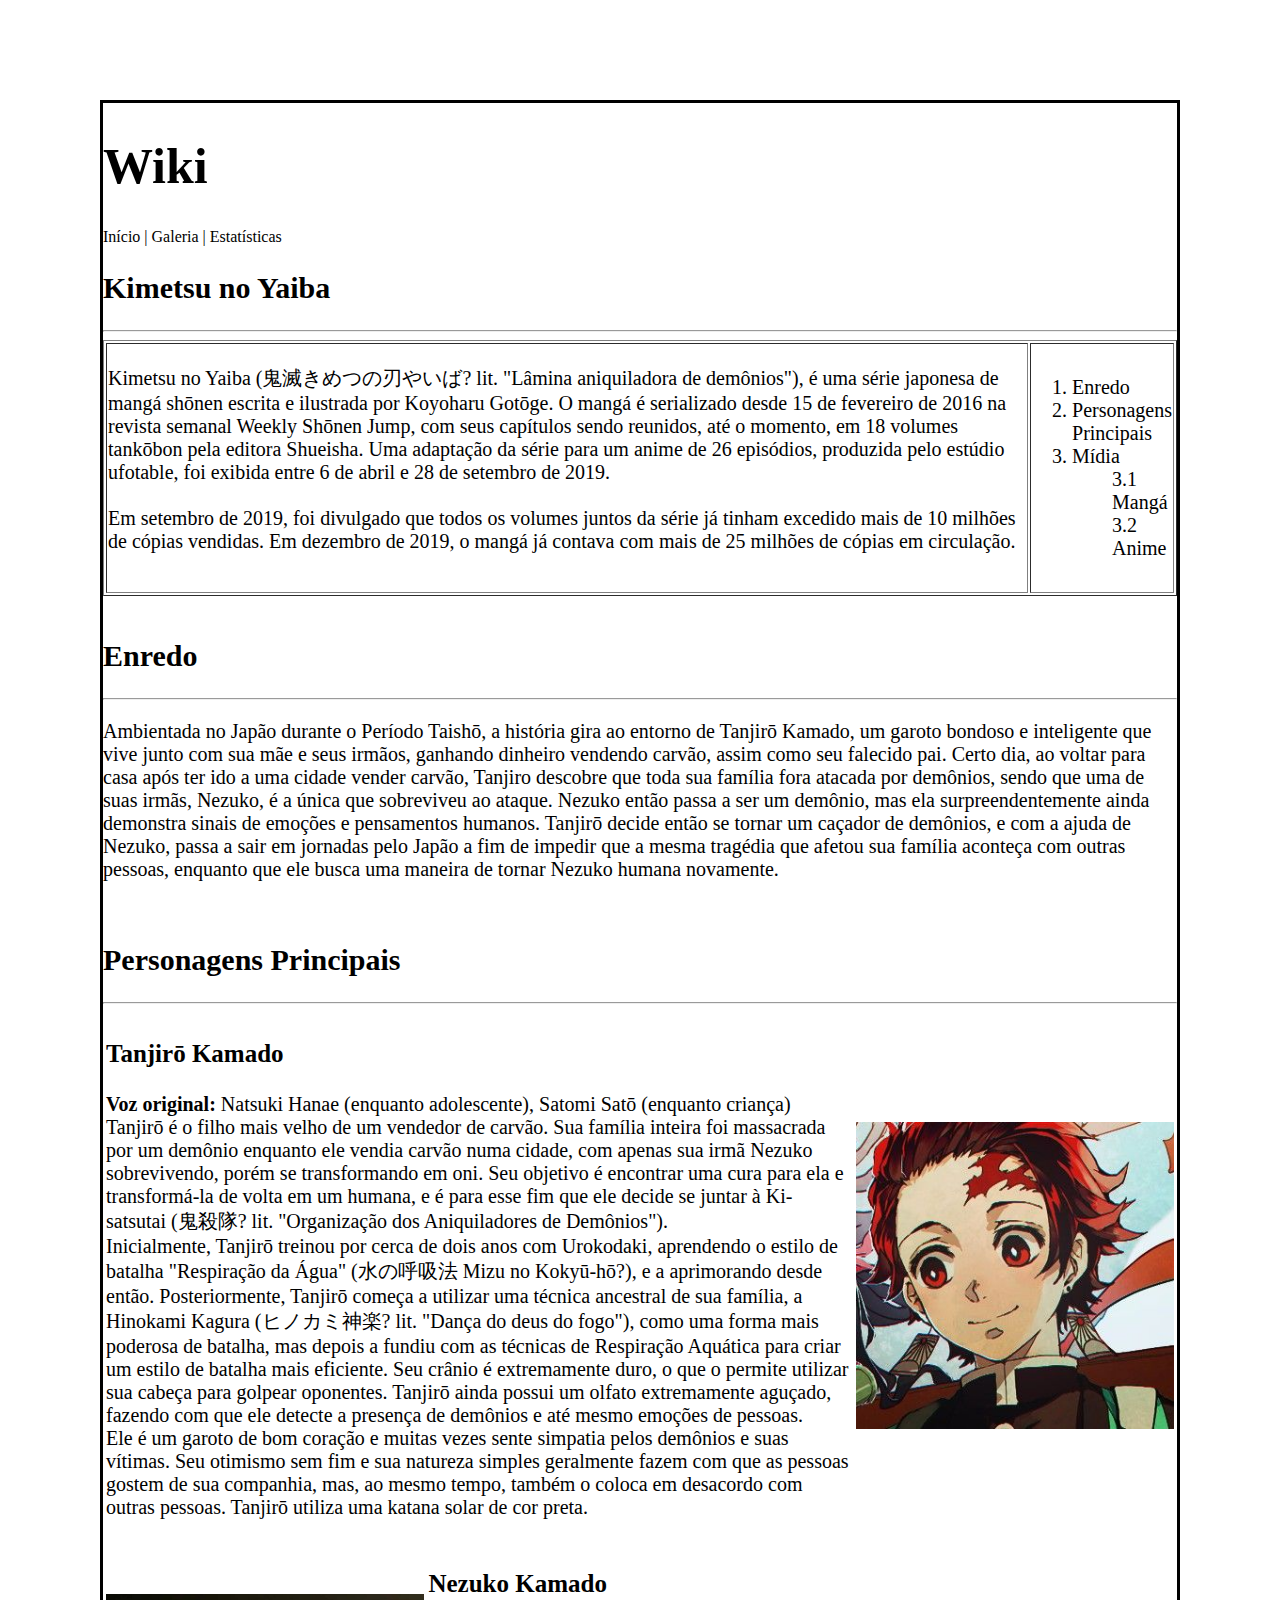
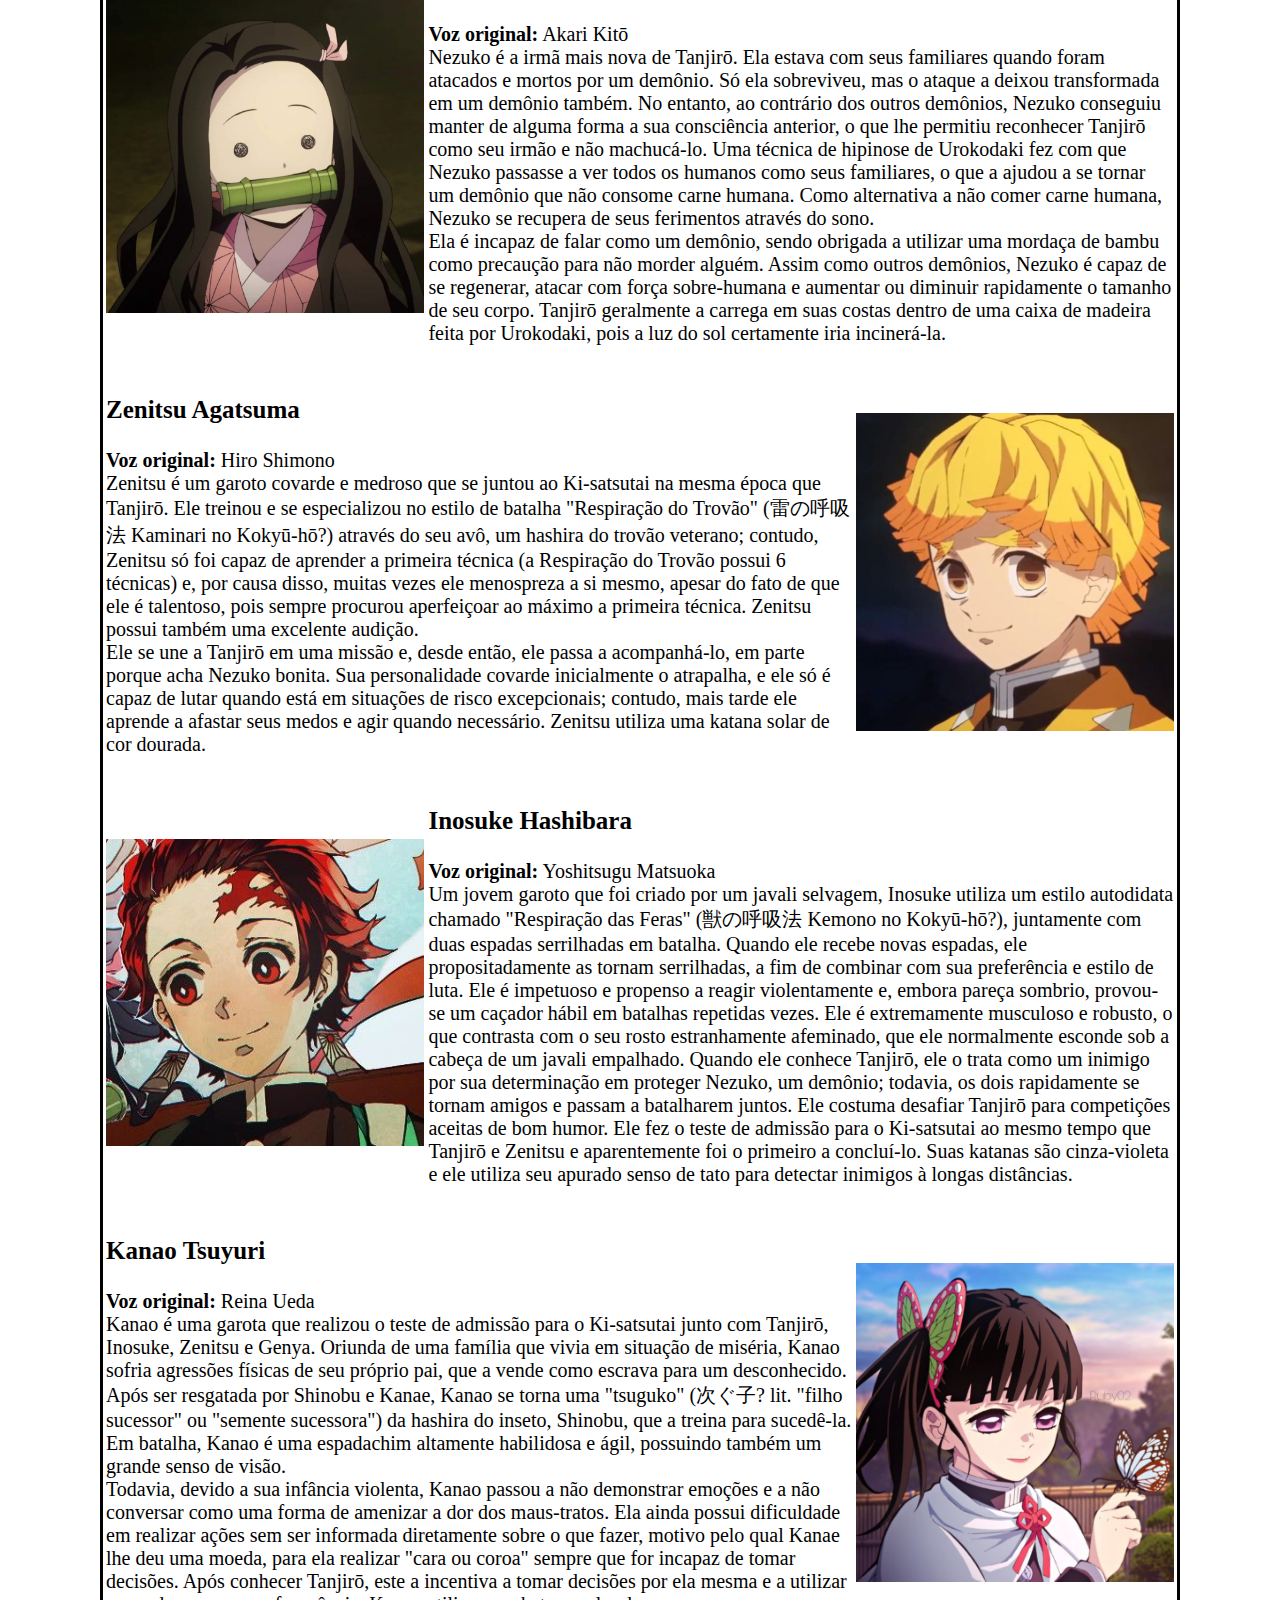
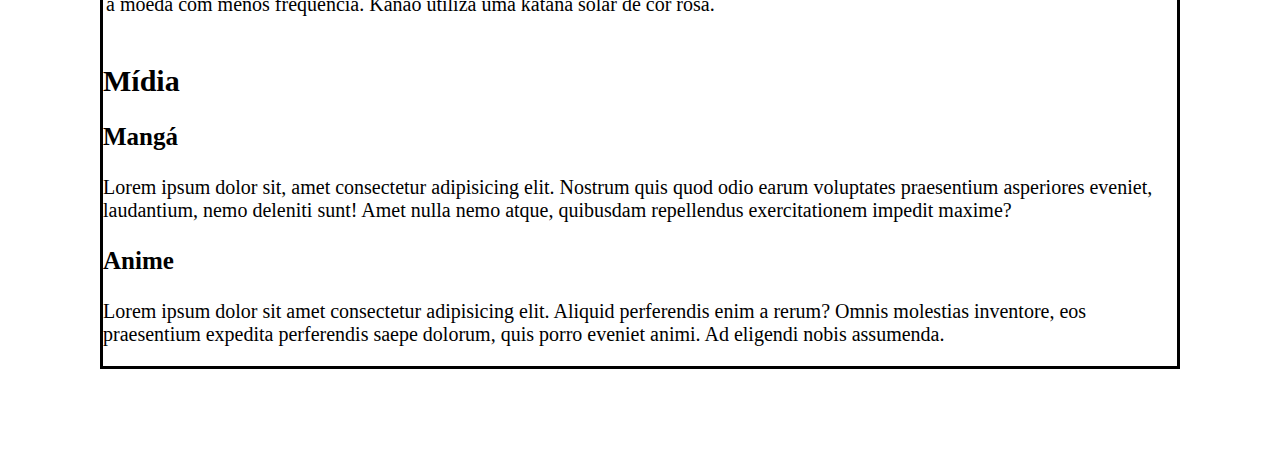
==== index.html @ d04e6719 "primeiro estagio, incompleto" ====
<!DOCTYPE html>
<html lang="pt-br">
<head>
    <meta charset="UTF-8">
    <meta name="viewport" content="width=device-width, initial-scale=1.0">
    <title>pt-br Wiki Kimetsu No Yaiba</title>
    <link rel="shortcut icon" href="favicon.ico" type="image/x-icon">
    <link rel="icon" href="favicon.ico" type="image/x-icon">
    <link rel="stylesheet" type="text/css" href="style.css">
</head>
<body>
    <h1>Wiki</h1>
    <div>
        <div>
            Início | Galeria | Estatísticas
        </div>
    </div>    
    <h2>Kimetsu no Yaiba</h2>
    <hr>
    <table border="1px">
        <tr>
            <td class="introducao">
                <p>Kimetsu no Yaiba (鬼滅きめつの刃やいば? lit. "Lâmina aniquiladora de demônios"), é uma série japonesa de mangá shōnen escrita e ilustrada por Koyoharu Gotōge. O mangá é serializado desde 15 de fevereiro de 2016 na revista semanal Weekly Shōnen Jump, com seus capítulos sendo reunidos, até o momento, em 18 volumes tankōbon pela editora Shueisha. Uma adaptação da série para um anime de 26 episódios, produzida pelo estúdio ufotable, foi exibida entre 6 de abril e 28 de setembro de 2019.<br>
                <br>
                Em setembro de 2019, foi divulgado que todos os volumes juntos da série já tinham excedido mais de 10 milhões de cópias vendidas. Em dezembro de 2019, o mangá já contava com mais de 25 milhões de cópias em circulação.</p>    
                <br>
            </td>
            <td class="lista">
                <ol>
                    <li>Enredo</li>
                    <li>Personagens Principais</li>
                    <li>Mídia
                        <ol>
                            3.1 Mangá<br>
                            3.2 Anime
                        </ol>
                    </li>
                </ol>
            </td>
        </tr>
    </table>
    <br>
    <!--Vídeo trailer-->
    <h2>Enredo</h2>
    <hr>
        <p>Ambientada no Japão durante o Período Taishō, a história gira ao entorno de Tanjirō Kamado, um garoto bondoso e inteligente que vive junto com sua mãe e seus irmãos, ganhando dinheiro vendendo carvão, assim como seu falecido pai. Certo dia, ao voltar para casa após ter ido a uma cidade vender carvão, Tanjiro descobre que toda sua família fora atacada por demônios, sendo que uma de suas irmãs, Nezuko, é a única que sobreviveu ao ataque. Nezuko então passa a ser um demônio, mas ela surpreendentemente ainda demonstra sinais de emoções e pensamentos humanos. Tanjirō decide então se tornar um caçador de demônios, e com a ajuda de Nezuko, passa a sair em jornadas pelo Japão a fim de impedir que a mesma tragédia que afetou sua família aconteça com outras pessoas, enquanto que ele busca uma maneira de tornar Nezuko humana novamente.</p>
    <br>
   
        <h2>Personagens Principais</h2>
        <hr>
        <table>
            <tr>
                <td  width="70%">
                    <h3>Tanjirō Kamado</h3>
                    <p><b>Voz original:</b> Natsuki Hanae (enquanto adolescente), Satomi Satō (enquanto criança)<br>
                    Tanjirō é o filho mais velho de um vendedor de carvão. Sua família inteira foi massacrada por um demônio enquanto ele vendia carvão numa cidade, com apenas sua irmã Nezuko sobrevivendo, porém se transformando em oni. Seu objetivo é encontrar uma cura para ela e transformá-la de volta em um humana, e é para esse fim que ele decide se juntar à Ki-satsutai (鬼殺隊? lit. "Organização dos Aniquiladores de Demônios").<br>
                    Inicialmente, Tanjirō treinou por cerca de dois anos com Urokodaki, aprendendo o estilo de batalha "Respiração da Água" (水の呼吸法 Mizu no Kokyū-hō?), e a aprimorando desde então. Posteriormente, Tanjirō começa a utilizar uma técnica ancestral de sua família, a Hinokami Kagura (ヒノカミ神楽? lit. "Dança do deus do fogo"), como uma forma mais poderosa de batalha, mas depois a fundiu com as técnicas de Respiração Aquática para criar um estilo de batalha mais eficiente. Seu crânio é extremamente duro, o que o permite utilizar sua cabeça para golpear oponentes. Tanjirō ainda possui um olfato extremamente aguçado, fazendo com que ele detecte a presença de demônios e até mesmo emoções de pessoas.<br>    
                    Ele é um garoto de bom coração e muitas vezes sente simpatia pelos demônios e suas vítimas. Seu otimismo sem fim e sua natureza simples geralmente fazem com que as pessoas gostem de sua companhia, mas, ao mesmo tempo, também o coloca em desacordo com outras pessoas. Tanjirō utiliza uma katana solar de cor preta.</p>    
                        
                </td>
                <td class="esquerda">
                    <img src="imagens_principal/tanjiro.jpeg" class="imgt">
                </td>
            </tr>
        </table>

        <table>
            <tr>
                <td class="direita">
                    <img src="imagens_principal/nezuko.jpg" class="imgt">
                </td>
                <td  class="pt">
                    <h3>Nezuko Kamado</h3>
                    <p><b>Voz original:</b> Akari Kitō<br>
                    Nezuko é a irmã mais nova de Tanjirō. Ela estava com seus familiares quando foram atacados e mortos por um demônio. Só ela sobreviveu, mas o ataque a deixou transformada em um demônio também. No entanto, ao contrário dos outros demônios, Nezuko conseguiu manter de alguma forma a sua consciência anterior, o que lhe permitiu reconhecer Tanjirō como seu irmão e não machucá-lo. Uma técnica de hipinose de Urokodaki fez com que Nezuko passasse a ver todos os humanos como seus familiares, o que a ajudou a se tornar um demônio que não consome carne humana. Como alternativa a não comer carne humana, Nezuko se recupera de seus ferimentos através do sono.<br>    
                    Ela é incapaz de falar como um demônio, sendo obrigada a utilizar uma mordaça de bambu como precaução para não morder alguém. Assim como outros demônios, Nezuko é capaz de se regenerar, atacar com força sobre-humana e aumentar ou diminuir rapidamente o tamanho de seu corpo. Tanjirō geralmente a carrega em suas costas dentro de uma caixa de madeira feita por Urokodaki, pois a luz do sol certamente iria incinerá-la.</p>    
                </td>
            </tr>
        </table> 
        
        <table>
            <tr>
                <td  class="pt">
                    <h3>Zenitsu Agatsuma</h3>
                    <p><b>Voz original:</b> Hiro Shimono<br>
                    Zenitsu é um garoto covarde e medroso que se juntou ao Ki-satsutai na mesma época que Tanjirō. Ele treinou e se especializou no estilo de batalha "Respiração do Trovão" (雷の呼吸法 Kaminari no Kokyū-hō?) através do seu avô, um hashira do trovão veterano; contudo, Zenitsu só foi capaz de aprender a primeira técnica (a Respiração do Trovão possui 6 técnicas) e, por causa disso, muitas vezes ele menospreza a si mesmo, apesar do fato de que ele é talentoso, pois sempre procurou aperfeiçoar ao máximo a primeira técnica. Zenitsu possui também uma excelente audição.<br>
                    Ele se une a Tanjirō em uma missão e, desde então, ele passa a acompanhá-lo, em parte porque acha Nezuko bonita. Sua personalidade covarde inicialmente o atrapalha, e ele só é capaz de lutar quando está em situações de risco excepcionais; contudo, mais tarde ele aprende a afastar seus medos e agir quando necessário. Zenitsu utiliza uma katana solar de cor dourada.</p>        
                </td>
                <td>
                    <img src="imagens_principal/zenitsu.jpeg" class="imgt">
                </td>
            </tr>
        </table>

        <table>
            <tr>
                <td>
                    <img src="imagens_principal/tanjiro.jpeg" class="imgt">
                </td>
                <td  class="pt">
                    <h3>Inosuke Hashibara</h3>
                    <p><b>Voz original:</b> Yoshitsugu Matsuoka<br>
                    Um jovem garoto que foi criado por um javali selvagem, Inosuke utiliza um estilo autodidata chamado "Respiração das Feras" (獣の呼吸法 Kemono no Kokyū-hō?), juntamente com duas espadas serrilhadas em batalha. Quando ele recebe novas espadas, ele propositadamente as tornam serrilhadas, a fim de combinar com sua preferência e estilo de luta. Ele é impetuoso e propenso a reagir violentamente e, embora pareça sombrio, provou-se um caçador hábil em batalhas repetidas vezes. Ele é extremamente musculoso e robusto, o que contrasta com o seu rosto estranhamente afeminado, que ele normalmente esconde sob a cabeça de um javali empalhado. Quando ele conhece Tanjirō, ele o trata como um inimigo por sua determinação em proteger Nezuko, um demônio; todavia, os dois rapidamente se tornam amigos e passam a batalharem juntos. Ele costuma desafiar Tanjirō para competições aceitas de bom humor. Ele fez o teste de admissão para o Ki-satsutai ao mesmo tempo que Tanjirō e Zenitsu e aparentemente foi o primeiro a concluí-lo. Suas katanas são cinza-violeta e ele utiliza seu apurado senso de tato para detectar inimigos à longas distâncias.</p>    
                </td>
            </tr>
        </table>
        
        <table>
            <tr>
                <td  class="pt">
                    <h3>Kanao Tsuyuri</h3>
                    <p><b>Voz original:</b> Reina Ueda<br>
                    Kanao é uma garota que realizou o teste de admissão para o Ki-satsutai junto com Tanjirō, Inosuke, Zenitsu e Genya. Oriunda de uma família que vivia em situação de miséria, Kanao sofria agressões físicas de seu próprio pai, que a vende como escrava para um desconhecido. Após ser resgatada por Shinobu e Kanae, Kanao se torna uma "tsuguko" (次ぐ子? lit. "filho sucessor" ou "semente sucessora") da hashira do inseto, Shinobu, que a treina para sucedê-la. Em batalha, Kanao é uma espadachim altamente habilidosa e ágil, possuindo também um grande senso de visão.<br>    
                    Todavia, devido a sua infância violenta, Kanao passou a não demonstrar emoções e a não conversar como uma forma de amenizar a dor dos maus-tratos. Ela ainda possui dificuldade em realizar ações sem ser informada diretamente sobre o que fazer, motivo pelo qual Kanae lhe deu uma moeda, para ela realizar "cara ou coroa" sempre que for incapaz de tomar decisões. Após conhecer Tanjirō, este a incentiva a tomar decisões por ela mesma e a utilizar a moeda com menos frequência. Kanao utiliza uma katana solar de cor rosa.</p>    
                </td>
                <td>
                    <img src="imagens_principal/kanao.jpg" class="imgt">
                </td>
            </tr>
        </table>



    <h2>Mídia</h2>
    <h3>Mangá</h3>
    <p>Lorem ipsum dolor sit, amet consectetur adipisicing elit. Nostrum quis quod odio earum voluptates praesentium asperiores eveniet, laudantium, nemo deleniti sunt! Amet nulla nemo atque, quibusdam repellendus exercitationem impedit maxime?</p>
    <h3>Anime</h3>
    <p>Lorem ipsum dolor sit amet consectetur adipisicing elit. Aliquid perferendis enim a rerum? Omnis molestias inventore, eos praesentium expedita perferendis saepe dolorum, quis porro eveniet animi. Ad eligendi nobis assumenda.</p>
</body>
</html>
---- style.css ----
body{
    border-style:solid;
    margin:100px;
}
.direita{
    text-align:right;
}
.esquerda{
    text-align:left;
}
p{
    font-size:20px;
}
h3{
    font-size:25px;
}
h2{
    font-size:30px;
}
h1{
    font-size:50px;
}
.imgt{
    width: 100%;
}
.pt{
    width: 70%;
}
.lista{
    font-size:20px;

}
.introducao{
    width: 87%;
}
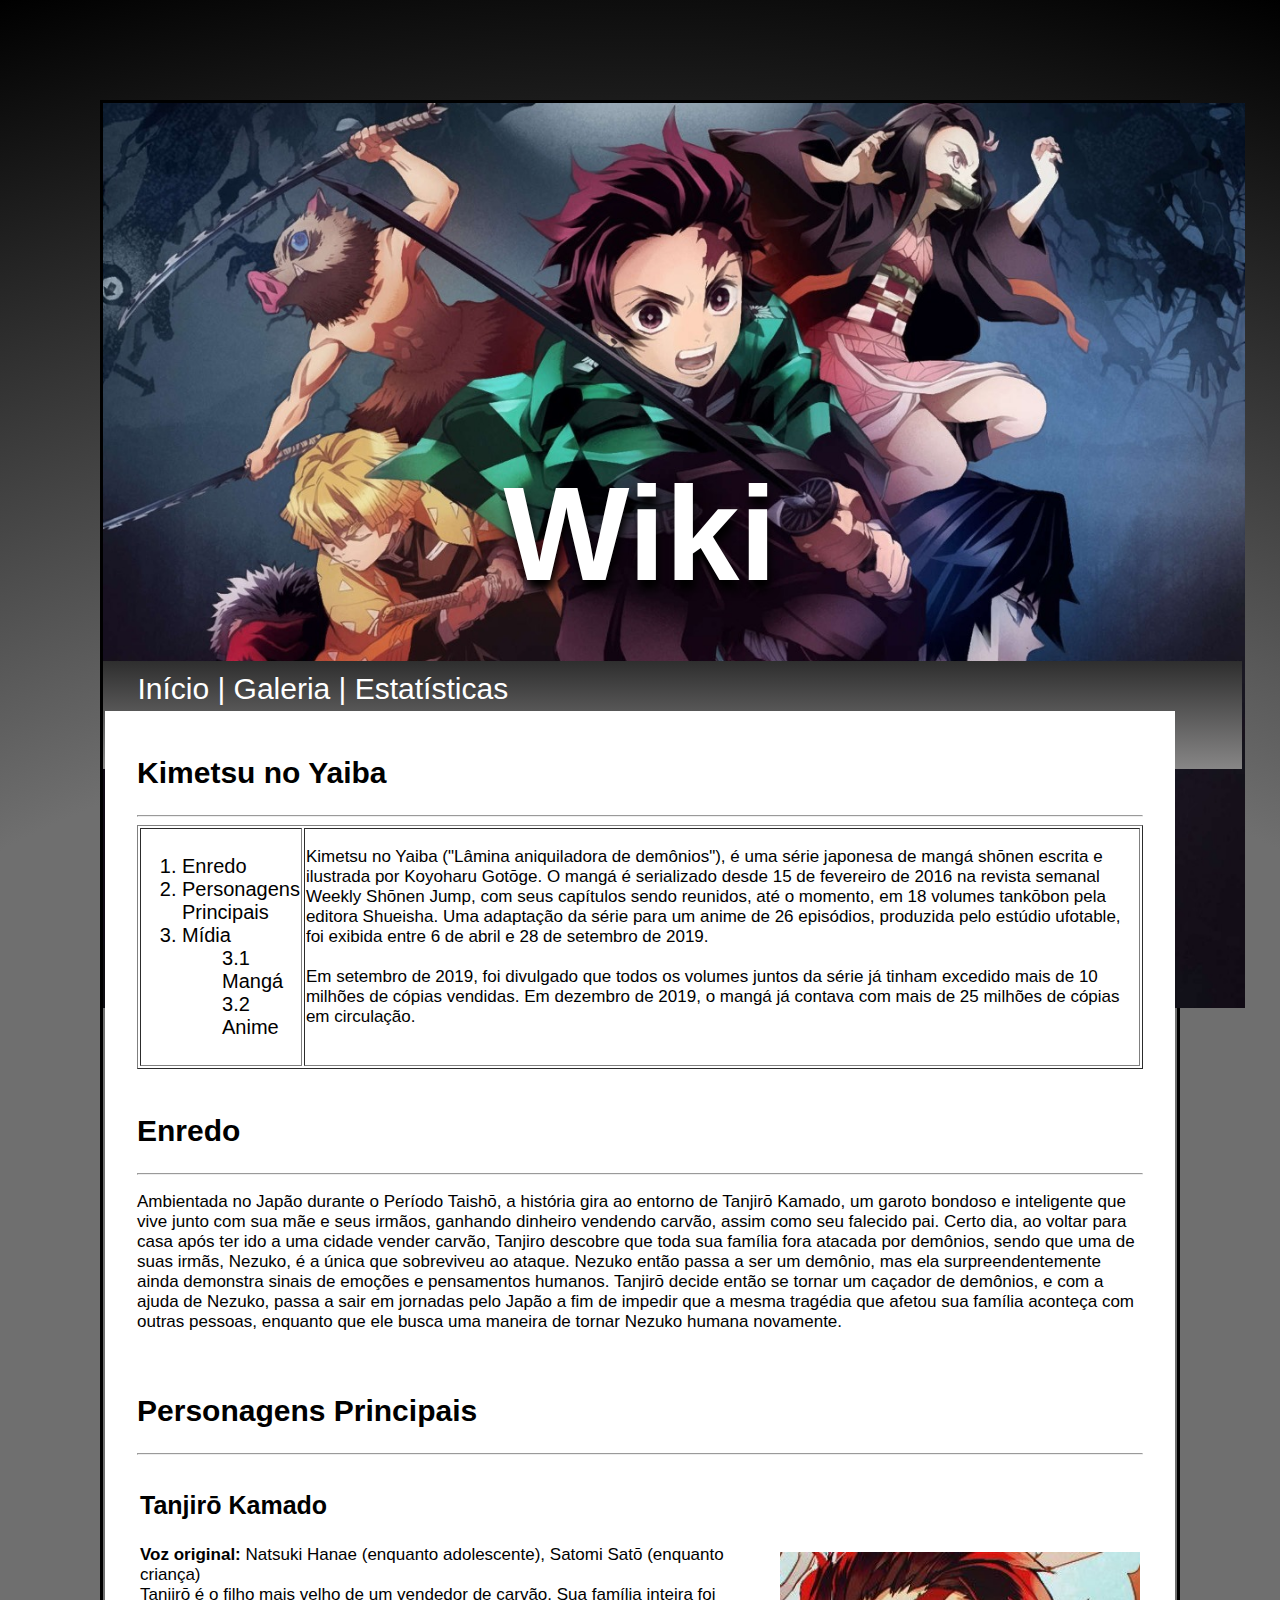
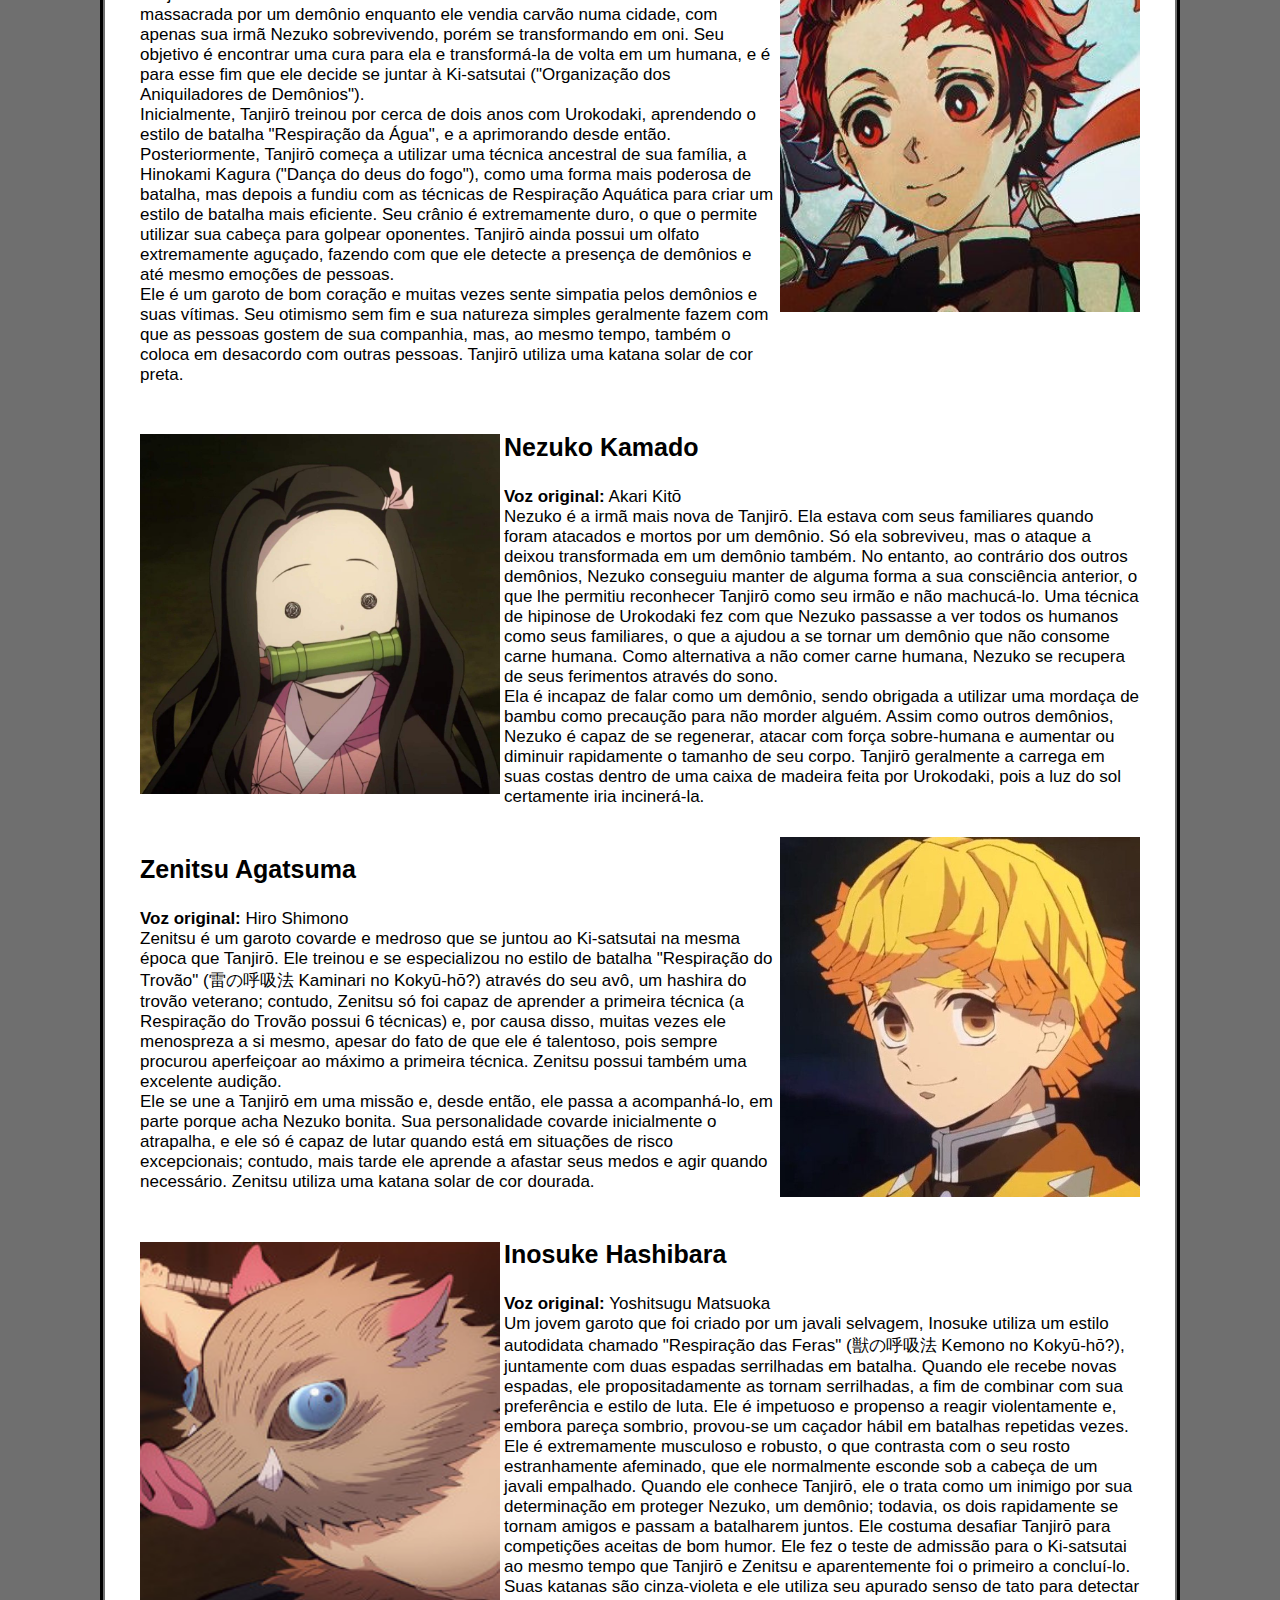
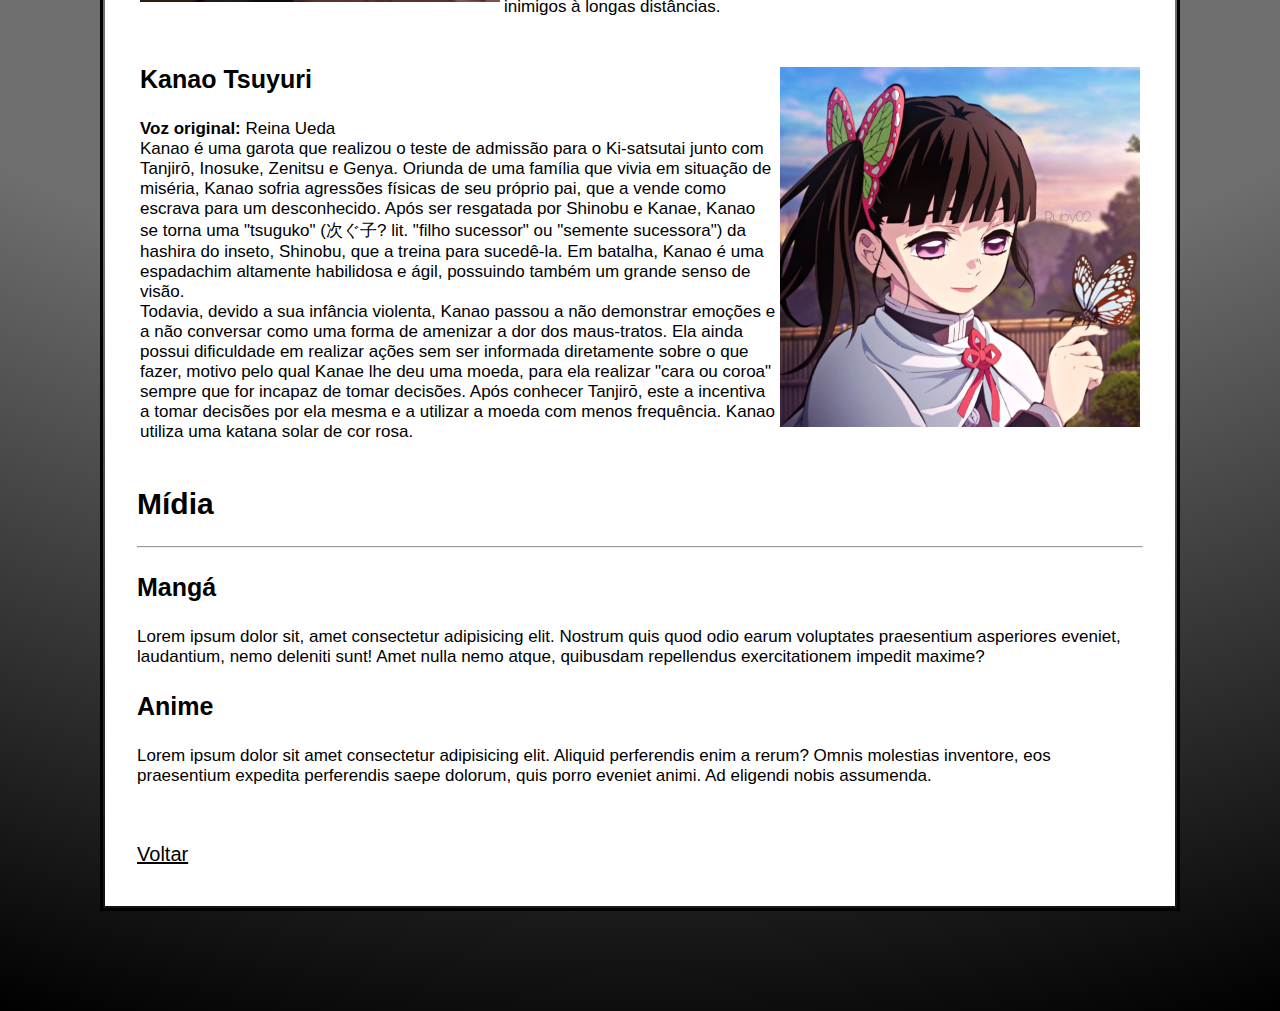
==== commit 8a032f4f: "segunda fase" ====
--- a/index.html
+++ b/index.html
@@ -9,122 +9,149 @@
     <link rel="stylesheet" type="text/css" href="style.css">
 </head>
 <body>
-    <h1>Wiki</h1>
-    <div>
-        <div>
-            Início | Galeria | Estatísticas
+
+
+        <div class="imagemfundo">  
+            <img src="imagens_principal/menu.jpeg" width="334%">
         </div>
-    </div>    
-    <h2>Kimetsu no Yaiba</h2>
-    <hr>
-    <table border="1px">
-        <tr>
-            <td class="introducao">
-                <p>Kimetsu no Yaiba (鬼滅きめつの刃やいば? lit. "Lâmina aniquiladora de demônios"), é uma série japonesa de mangá shōnen escrita e ilustrada por Koyoharu Gotōge. O mangá é serializado desde 15 de fevereiro de 2016 na revista semanal Weekly Shōnen Jump, com seus capítulos sendo reunidos, até o momento, em 18 volumes tankōbon pela editora Shueisha. Uma adaptação da série para um anime de 26 episódios, produzida pelo estúdio ufotable, foi exibida entre 6 de abril e 28 de setembro de 2019.<br>
-                <br>
-                Em setembro de 2019, foi divulgado que todos os volumes juntos da série já tinham excedido mais de 10 milhões de cópias vendidas. Em dezembro de 2019, o mangá já contava com mais de 25 milhões de cópias em circulação.</p>    
-                <br>
-            </td>
-            <td class="lista">
-                <ol>
-                    <li>Enredo</li>
-                    <li>Personagens Principais</li>
-                    <li>Mídia
-                        <ol>
-                            3.1 Mangá<br>
-                            3.2 Anime
-                        </ol>
-                    </li>
-                </ol>
-            </td>
-        </tr>
-    </table>
-    <br>
-    <!--Vídeo trailer-->
-    <h2>Enredo</h2>
-    <hr>
-        <p>Ambientada no Japão durante o Período Taishō, a história gira ao entorno de Tanjirō Kamado, um garoto bondoso e inteligente que vive junto com sua mãe e seus irmãos, ganhando dinheiro vendendo carvão, assim como seu falecido pai. Certo dia, ao voltar para casa após ter ido a uma cidade vender carvão, Tanjiro descobre que toda sua família fora atacada por demônios, sendo que uma de suas irmãs, Nezuko, é a única que sobreviveu ao ataque. Nezuko então passa a ser um demônio, mas ela surpreendentemente ainda demonstra sinais de emoções e pensamentos humanos. Tanjirō decide então se tornar um caçador de demônios, e com a ajuda de Nezuko, passa a sair em jornadas pelo Japão a fim de impedir que a mesma tragédia que afetou sua família aconteça com outras pessoas, enquanto que ele busca uma maneira de tornar Nezuko humana novamente.</p>
-    <br>
-   
-        <h2>Personagens Principais</h2>
-        <hr>
-        <table>
-            <tr>
-                <td  width="70%">
-                    <h3>Tanjirō Kamado</h3>
-                    <p><b>Voz original:</b> Natsuki Hanae (enquanto adolescente), Satomi Satō (enquanto criança)<br>
-                    Tanjirō é o filho mais velho de um vendedor de carvão. Sua família inteira foi massacrada por um demônio enquanto ele vendia carvão numa cidade, com apenas sua irmã Nezuko sobrevivendo, porém se transformando em oni. Seu objetivo é encontrar uma cura para ela e transformá-la de volta em um humana, e é para esse fim que ele decide se juntar à Ki-satsutai (鬼殺隊? lit. "Organização dos Aniquiladores de Demônios").<br>
-                    Inicialmente, Tanjirō treinou por cerca de dois anos com Urokodaki, aprendendo o estilo de batalha "Respiração da Água" (水の呼吸法 Mizu no Kokyū-hō?), e a aprimorando desde então. Posteriormente, Tanjirō começa a utilizar uma técnica ancestral de sua família, a Hinokami Kagura (ヒノカミ神楽? lit. "Dança do deus do fogo"), como uma forma mais poderosa de batalha, mas depois a fundiu com as técnicas de Respiração Aquática para criar um estilo de batalha mais eficiente. Seu crânio é extremamente duro, o que o permite utilizar sua cabeça para golpear oponentes. Tanjirō ainda possui um olfato extremamente aguçado, fazendo com que ele detecte a presença de demônios e até mesmo emoções de pessoas.<br>    
-                    Ele é um garoto de bom coração e muitas vezes sente simpatia pelos demônios e suas vítimas. Seu otimismo sem fim e sua natureza simples geralmente fazem com que as pessoas gostem de sua companhia, mas, ao mesmo tempo, também o coloca em desacordo com outras pessoas. Tanjirō utiliza uma katana solar de cor preta.</p>    
-                        
-                </td>
-                <td class="esquerda">
-                    <img src="imagens_principal/tanjiro.jpeg" class="imgt">
-                </td>
-            </tr>
-        </table>
 
-        <table>
-            <tr>
-                <td class="direita">
-                    <img src="imagens_principal/nezuko.jpg" class="imgt">
-                </td>
-                <td  class="pt">
-                    <h3>Nezuko Kamado</h3>
-                    <p><b>Voz original:</b> Akari Kitō<br>
-                    Nezuko é a irmã mais nova de Tanjirō. Ela estava com seus familiares quando foram atacados e mortos por um demônio. Só ela sobreviveu, mas o ataque a deixou transformada em um demônio também. No entanto, ao contrário dos outros demônios, Nezuko conseguiu manter de alguma forma a sua consciência anterior, o que lhe permitiu reconhecer Tanjirō como seu irmão e não machucá-lo. Uma técnica de hipinose de Urokodaki fez com que Nezuko passasse a ver todos os humanos como seus familiares, o que a ajudou a se tornar um demônio que não consome carne humana. Como alternativa a não comer carne humana, Nezuko se recupera de seus ferimentos através do sono.<br>    
-                    Ela é incapaz de falar como um demônio, sendo obrigada a utilizar uma mordaça de bambu como precaução para não morder alguém. Assim como outros demônios, Nezuko é capaz de se regenerar, atacar com força sobre-humana e aumentar ou diminuir rapidamente o tamanho de seu corpo. Tanjirō geralmente a carrega em suas costas dentro de uma caixa de madeira feita por Urokodaki, pois a luz do sol certamente iria incinerá-la.</p>    
-                </td>
-            </tr>
-        </table> 
+
+            <div class="corpo">
+                    <h1 id="voltar">Wiki</h1>
+                    <div class="fundomenu">
+                        <div class="menu">
+                            <a href="index.html"> Início</a> | 
+                            <a href="galeria.html"> Galeria</a> | 
+                            <a href="" >Estatísticas</a>
+                        </div>
+                     </div> 
         
-        <table>
-            <tr>
-                <td  class="pt">
-                    <h3>Zenitsu Agatsuma</h3>
-                    <p><b>Voz original:</b> Hiro Shimono<br>
-                    Zenitsu é um garoto covarde e medroso que se juntou ao Ki-satsutai na mesma época que Tanjirō. Ele treinou e se especializou no estilo de batalha "Respiração do Trovão" (雷の呼吸法 Kaminari no Kokyū-hō?) através do seu avô, um hashira do trovão veterano; contudo, Zenitsu só foi capaz de aprender a primeira técnica (a Respiração do Trovão possui 6 técnicas) e, por causa disso, muitas vezes ele menospreza a si mesmo, apesar do fato de que ele é talentoso, pois sempre procurou aperfeiçoar ao máximo a primeira técnica. Zenitsu possui também uma excelente audição.<br>
-                    Ele se une a Tanjirō em uma missão e, desde então, ele passa a acompanhá-lo, em parte porque acha Nezuko bonita. Sua personalidade covarde inicialmente o atrapalha, e ele só é capaz de lutar quando está em situações de risco excepcionais; contudo, mais tarde ele aprende a afastar seus medos e agir quando necessário. Zenitsu utiliza uma katana solar de cor dourada.</p>        
-                </td>
-                <td>
-                    <img src="imagens_principal/zenitsu.jpeg" class="imgt">
-                </td>
-            </tr>
-        </table>
-
-        <table>
-            <tr>
-                <td>
-                    <img src="imagens_principal/tanjiro.jpeg" class="imgt">
-                </td>
-                <td  class="pt">
-                    <h3>Inosuke Hashibara</h3>
-                    <p><b>Voz original:</b> Yoshitsugu Matsuoka<br>
-                    Um jovem garoto que foi criado por um javali selvagem, Inosuke utiliza um estilo autodidata chamado "Respiração das Feras" (獣の呼吸法 Kemono no Kokyū-hō?), juntamente com duas espadas serrilhadas em batalha. Quando ele recebe novas espadas, ele propositadamente as tornam serrilhadas, a fim de combinar com sua preferência e estilo de luta. Ele é impetuoso e propenso a reagir violentamente e, embora pareça sombrio, provou-se um caçador hábil em batalhas repetidas vezes. Ele é extremamente musculoso e robusto, o que contrasta com o seu rosto estranhamente afeminado, que ele normalmente esconde sob a cabeça de um javali empalhado. Quando ele conhece Tanjirō, ele o trata como um inimigo por sua determinação em proteger Nezuko, um demônio; todavia, os dois rapidamente se tornam amigos e passam a batalharem juntos. Ele costuma desafiar Tanjirō para competições aceitas de bom humor. Ele fez o teste de admissão para o Ki-satsutai ao mesmo tempo que Tanjirō e Zenitsu e aparentemente foi o primeiro a concluí-lo. Suas katanas são cinza-violeta e ele utiliza seu apurado senso de tato para detectar inimigos à longas distâncias.</p>    
-                </td>
-            </tr>
-        </table>
-        
-        <table>
-            <tr>
-                <td  class="pt">
-                    <h3>Kanao Tsuyuri</h3>
-                    <p><b>Voz original:</b> Reina Ueda<br>
-                    Kanao é uma garota que realizou o teste de admissão para o Ki-satsutai junto com Tanjirō, Inosuke, Zenitsu e Genya. Oriunda de uma família que vivia em situação de miséria, Kanao sofria agressões físicas de seu próprio pai, que a vende como escrava para um desconhecido. Após ser resgatada por Shinobu e Kanae, Kanao se torna uma "tsuguko" (次ぐ子? lit. "filho sucessor" ou "semente sucessora") da hashira do inseto, Shinobu, que a treina para sucedê-la. Em batalha, Kanao é uma espadachim altamente habilidosa e ágil, possuindo também um grande senso de visão.<br>    
-                    Todavia, devido a sua infância violenta, Kanao passou a não demonstrar emoções e a não conversar como uma forma de amenizar a dor dos maus-tratos. Ela ainda possui dificuldade em realizar ações sem ser informada diretamente sobre o que fazer, motivo pelo qual Kanae lhe deu uma moeda, para ela realizar "cara ou coroa" sempre que for incapaz de tomar decisões. Após conhecer Tanjirō, este a incentiva a tomar decisões por ela mesma e a utilizar a moeda com menos frequência. Kanao utiliza uma katana solar de cor rosa.</p>    
-                </td>
-                <td>
-                    <img src="imagens_principal/kanao.jpg" class="imgt">
-                </td>
-            </tr>
-        </table>
 
 
 
-    <h2>Mídia</h2>
-    <h3>Mangá</h3>
-    <p>Lorem ipsum dolor sit, amet consectetur adipisicing elit. Nostrum quis quod odio earum voluptates praesentium asperiores eveniet, laudantium, nemo deleniti sunt! Amet nulla nemo atque, quibusdam repellendus exercitationem impedit maxime?</p>
-    <h3>Anime</h3>
-    <p>Lorem ipsum dolor sit amet consectetur adipisicing elit. Aliquid perferendis enim a rerum? Omnis molestias inventore, eos praesentium expedita perferendis saepe dolorum, quis porro eveniet animi. Ad eligendi nobis assumenda.</p>
+
+
+    <div class="fundotexto">
+        <div class="texto"><br>
+        <h2>Kimetsu no Yaiba</h2>
+        <hr>
+        <table border="1px">
+            <tr>
+                <td class="lista">
+                    <ol>
+                        <li><a href="#enredo" style="color:black;">Enredo</a></li>
+                        <li><a href="#personagens" style="color:black;">Personagens Principais</a></li>
+                        <li><a href="#midia" style="color:black;">Mídia</a>
+                            <ol>
+                                <a href="#midia" style="color:black;">3.1 Mangá</a><br>
+                                <a href="#midia" style="color:black;">3.2 Anime</a>
+                            </ol>
+                        </li>
+                    </ol>
+                </td>
+
+                <td class="introducao">
+                    <p>Kimetsu no Yaiba ("Lâmina aniquiladora de demônios"), é uma série japonesa de mangá shōnen escrita e ilustrada por Koyoharu Gotōge. O mangá é serializado desde 15 de fevereiro de 2016 na revista semanal Weekly Shōnen Jump, com seus capítulos sendo reunidos, até o momento, em 18 volumes tankōbon pela editora Shueisha. Uma adaptação da série para um anime de 26 episódios, produzida pelo estúdio ufotable, foi exibida entre 6 de abril e 28 de setembro de 2019.<br>
+                    <br>
+                    Em setembro de 2019, foi divulgado que todos os volumes juntos da série já tinham excedido mais de 10 milhões de cópias vendidas. Em dezembro de 2019, o mangá já contava com mais de 25 milhões de cópias em circulação.</p>    
+                    <br>
+                </td>
+                
+            </tr>
+        </table>
+        <br>
+        <!--Vídeo trailer-->
+        <h2 id="enredo">Enredo</h2>
+        <hr>
+            <p>Ambientada no Japão durante o Período Taishō, a história gira ao entorno de Tanjirō Kamado, um garoto bondoso e inteligente que vive junto com sua mãe e seus irmãos, ganhando dinheiro vendendo carvão, assim como seu falecido pai. Certo dia, ao voltar para casa após ter ido a uma cidade vender carvão, Tanjiro descobre que toda sua família fora atacada por demônios, sendo que uma de suas irmãs, Nezuko, é a única que sobreviveu ao ataque. Nezuko então passa a ser um demônio, mas ela surpreendentemente ainda demonstra sinais de emoções e pensamentos humanos. Tanjirō decide então se tornar um caçador de demônios, e com a ajuda de Nezuko, passa a sair em jornadas pelo Japão a fim de impedir que a mesma tragédia que afetou sua família aconteça com outras pessoas, enquanto que ele busca uma maneira de tornar Nezuko humana novamente.</p>
+        <br>
+       
+            <h2 id="personagens">Personagens Principais</h2>
+            <hr>
+            <table>
+                <tr>
+
+                    <td  width="70%">
+                        <h3>Tanjirō Kamado</h3> 
+                        <p><b>Voz original:</b> Natsuki Hanae (enquanto adolescente), Satomi Satō (enquanto criança)<br>
+                        Tanjirō é o filho mais velho de um vendedor de carvão. Sua família inteira foi massacrada por um demônio enquanto ele vendia carvão numa cidade, com apenas sua irmã Nezuko sobrevivendo, porém se transformando em oni. Seu objetivo é encontrar uma cura para ela e transformá-la de volta em um humana, e é para esse fim que ele decide se juntar à Ki-satsutai ("Organização dos Aniquiladores de Demônios").<br>
+                        Inicialmente, Tanjirō treinou por cerca de dois anos com Urokodaki, aprendendo o estilo de batalha "Respiração da Água", e a aprimorando desde então. Posteriormente, Tanjirō começa a utilizar uma técnica ancestral de sua família, a Hinokami Kagura ("Dança do deus do fogo"), como uma forma mais poderosa de batalha, mas depois a fundiu com as técnicas de Respiração Aquática para criar um estilo de batalha mais eficiente. Seu crânio é extremamente duro, o que o permite utilizar sua cabeça para golpear oponentes. Tanjirō ainda possui um olfato extremamente aguçado, fazendo com que ele detecte a presença de demônios e até mesmo emoções de pessoas.<br>    
+                        Ele é um garoto de bom coração e muitas vezes sente simpatia pelos demônios e suas vítimas. Seu otimismo sem fim e sua natureza simples geralmente fazem com que as pessoas gostem de sua companhia, mas, ao mesmo tempo, também o coloca em desacordo com outras pessoas. Tanjirō utiliza uma katana solar de cor preta.</p>    
+                            
+                    </td>
+                    <td class="esquerda">
+                        <img src="imagens_principal/tanjiro.jpeg" class="imgt">
+                    </td>
+                </tr>
+            </table>
+
+            <table>
+                <tr>
+                    <td class="direita">
+                        <img src="imagens_principal/nezuko.jpg" class="imgt">
+                    </td>
+                    <td  class="pt">
+                        <h3>Nezuko Kamado</h3>
+                        <p><b>Voz original:</b> Akari Kitō<br>
+                        Nezuko é a irmã mais nova de Tanjirō. Ela estava com seus familiares quando foram atacados e mortos por um demônio. Só ela sobreviveu, mas o ataque a deixou transformada em um demônio também. No entanto, ao contrário dos outros demônios, Nezuko conseguiu manter de alguma forma a sua consciência anterior, o que lhe permitiu reconhecer Tanjirō como seu irmão e não machucá-lo. Uma técnica de hipinose de Urokodaki fez com que Nezuko passasse a ver todos os humanos como seus familiares, o que a ajudou a se tornar um demônio que não consome carne humana. Como alternativa a não comer carne humana, Nezuko se recupera de seus ferimentos através do sono.<br>    
+                        Ela é incapaz de falar como um demônio, sendo obrigada a utilizar uma mordaça de bambu como precaução para não morder alguém. Assim como outros demônios, Nezuko é capaz de se regenerar, atacar com força sobre-humana e aumentar ou diminuir rapidamente o tamanho de seu corpo. Tanjirō geralmente a carrega em suas costas dentro de uma caixa de madeira feita por Urokodaki, pois a luz do sol certamente iria incinerá-la.</p>    
+                    </td>
+                </tr>
+            </table> 
+            
+            <table>
+                <tr>
+                    <td  class="pt">
+                        <h3>Zenitsu Agatsuma</h3>
+                        <p><b>Voz original:</b> Hiro Shimono<br>
+                        Zenitsu é um garoto covarde e medroso que se juntou ao Ki-satsutai na mesma época que Tanjirō. Ele treinou e se especializou no estilo de batalha "Respiração do Trovão" (雷の呼吸法 Kaminari no Kokyū-hō?) através do seu avô, um hashira do trovão veterano; contudo, Zenitsu só foi capaz de aprender a primeira técnica (a Respiração do Trovão possui 6 técnicas) e, por causa disso, muitas vezes ele menospreza a si mesmo, apesar do fato de que ele é talentoso, pois sempre procurou aperfeiçoar ao máximo a primeira técnica. Zenitsu possui também uma excelente audição.<br>
+                        Ele se une a Tanjirō em uma missão e, desde então, ele passa a acompanhá-lo, em parte porque acha Nezuko bonita. Sua personalidade covarde inicialmente o atrapalha, e ele só é capaz de lutar quando está em situações de risco excepcionais; contudo, mais tarde ele aprende a afastar seus medos e agir quando necessário. Zenitsu utiliza uma katana solar de cor dourada.</p>        
+                    </td>
+                    <td>
+                        <img src="imagens_principal/zenitsu.jpeg" class="imgt">
+                    </td>
+                </tr>
+            </table>
+
+            <table>
+                <tr>
+                    <td>
+                        <img src="imagens_principal/inosuke.jpg" class="imgt" >
+                    </td>
+                    <td  class="pt">
+                        <h3>Inosuke Hashibara</h3>
+                        <p><b>Voz original:</b> Yoshitsugu Matsuoka<br>
+                        Um jovem garoto que foi criado por um javali selvagem, Inosuke utiliza um estilo autodidata chamado "Respiração das Feras" (獣の呼吸法 Kemono no Kokyū-hō?), juntamente com duas espadas serrilhadas em batalha. Quando ele recebe novas espadas, ele propositadamente as tornam serrilhadas, a fim de combinar com sua preferência e estilo de luta. Ele é impetuoso e propenso a reagir violentamente e, embora pareça sombrio, provou-se um caçador hábil em batalhas repetidas vezes. Ele é extremamente musculoso e robusto, o que contrasta com o seu rosto estranhamente afeminado, que ele normalmente esconde sob a cabeça de um javali empalhado. Quando ele conhece Tanjirō, ele o trata como um inimigo por sua determinação em proteger Nezuko, um demônio; todavia, os dois rapidamente se tornam amigos e passam a batalharem juntos. Ele costuma desafiar Tanjirō para competições aceitas de bom humor. Ele fez o teste de admissão para o Ki-satsutai ao mesmo tempo que Tanjirō e Zenitsu e aparentemente foi o primeiro a concluí-lo. Suas katanas são cinza-violeta e ele utiliza seu apurado senso de tato para detectar inimigos à longas distâncias.</p>    
+                    </td>
+                </tr>
+            </table>
+            
+            <table>
+                <tr>
+                    <td  class="pt">
+                        <h3>Kanao Tsuyuri</h3>
+                        <p><b>Voz original:</b> Reina Ueda<br>
+                        Kanao é uma garota que realizou o teste de admissão para o Ki-satsutai junto com Tanjirō, Inosuke, Zenitsu e Genya. Oriunda de uma família que vivia em situação de miséria, Kanao sofria agressões físicas de seu próprio pai, que a vende como escrava para um desconhecido. Após ser resgatada por Shinobu e Kanae, Kanao se torna uma "tsuguko" (次ぐ子? lit. "filho sucessor" ou "semente sucessora") da hashira do inseto, Shinobu, que a treina para sucedê-la. Em batalha, Kanao é uma espadachim altamente habilidosa e ágil, possuindo também um grande senso de visão.<br>    
+                        Todavia, devido a sua infância violenta, Kanao passou a não demonstrar emoções e a não conversar como uma forma de amenizar a dor dos maus-tratos. Ela ainda possui dificuldade em realizar ações sem ser informada diretamente sobre o que fazer, motivo pelo qual Kanae lhe deu uma moeda, para ela realizar "cara ou coroa" sempre que for incapaz de tomar decisões. Após conhecer Tanjirō, este a incentiva a tomar decisões por ela mesma e a utilizar a moeda com menos frequência. Kanao utiliza uma katana solar de cor rosa.</p>    
+                    </td>
+                    <td>
+                        <img src="imagens_principal/kanao.jpg" class="imgt">
+                    </td>
+                </tr>
+            </table>
+
+                <h2 id="midia">Mídia</h2>
+                <hr>
+                <h3>Mangá</h3>
+                <p>Lorem ipsum dolor sit, amet consectetur adipisicing elit. Nostrum quis quod odio earum voluptates praesentium asperiores eveniet, laudantium, nemo deleniti sunt! Amet nulla nemo atque, quibusdam repellendus exercitationem impedit maxime?</p>
+                <h3>Anime</h3>
+                <p>Lorem ipsum dolor sit amet consectetur adipisicing elit. Aliquid perferendis enim a rerum? Omnis molestias inventore, eos praesentium expedita perferendis saepe dolorum, quis porro eveniet animi. Ad eligendi nobis assumenda.</p><br>
+
+                <u><p style="font-size:20px;"><a href="#voltar" style="color:black;">Voltar</a></p></u><br>
+
+
+            </div>
+        </div>
+    </div>
 </body>
 </html>--- a/style.css
+++ b/style.css
@@ -1,15 +1,90 @@
 body{
     border-style:solid;
     margin:100px;
+    background: rgb(111,111,111);
+    background: radial-gradient(circle, rgba(111,111,111,1) 64%, rgba(0,0,0,1) 100%);
 }
+
+.corpo{
+    margin:3%;
+    margin-top:-60%;
+    padding:0;
+    z-index: 2;
+}
+
+.imagemfundo{
+    margin-top:;
+    z-index: -1;
+    width:342px;
+}
+
+
+
+.fundomenu{
+    background-color: red;
+    position:absolute;
+    margin-left:-32px;
+    padding:0;
+    margin-top:-3%;
+    width:1139px;
+    height:12%;
+    background: linear-gradient( #2e2e2e, #878686);
+}
+
+.menu{
+    font-size:30px;
+    margin-top: 1%;
+    margin-left:3%;
+    font-family: 'Roboto', sans-serif;
+    color:white;
+}
+
+
+a{
+    color:white;
+    text-decoration: none;
+}
+a:hover{
+    color:orange;
+    }
+
+.fundotexto{
+    background-color:white;
+    margin:-3%;
+    margin-top: 10%;
+    z-index:5;
+    position:relative;
+
+}
+
+
+.texto{
+    margin:3%;
+    font-family: 'Roboto', sans-serif;
+    font-size:17px;
+}
+
+
+
+
+h1{
+    font-size:100pt;
+    text-align:center;
+    color:white;
+    font-family: 'Anton', sans-serif;
+      text-shadow: 2px 10px 10px black;
+}
+
+
+
+
+
 .direita{
     text-align:right;
 }
 .esquerda{
     text-align:left;
-}
-p{
-    font-size:20px;
+
 }
 h3{
     font-size:25px;
@@ -17,19 +92,24 @@
 h2{
     font-size:30px;
 }
-h1{
-    font-size:50px;
-}
+
 .imgt{
-    width: 100%;
+
+width: 360px!important;
+height: 360px!important;
+
+
 }
 .pt{
     width: 70%;
+    margin-left: 10%;
 }
 .lista{
     font-size:20px;
+    width:10%;
 
 }
 .introducao{
-    width: 87%;
+    
+    margin-left: 10%;
 }
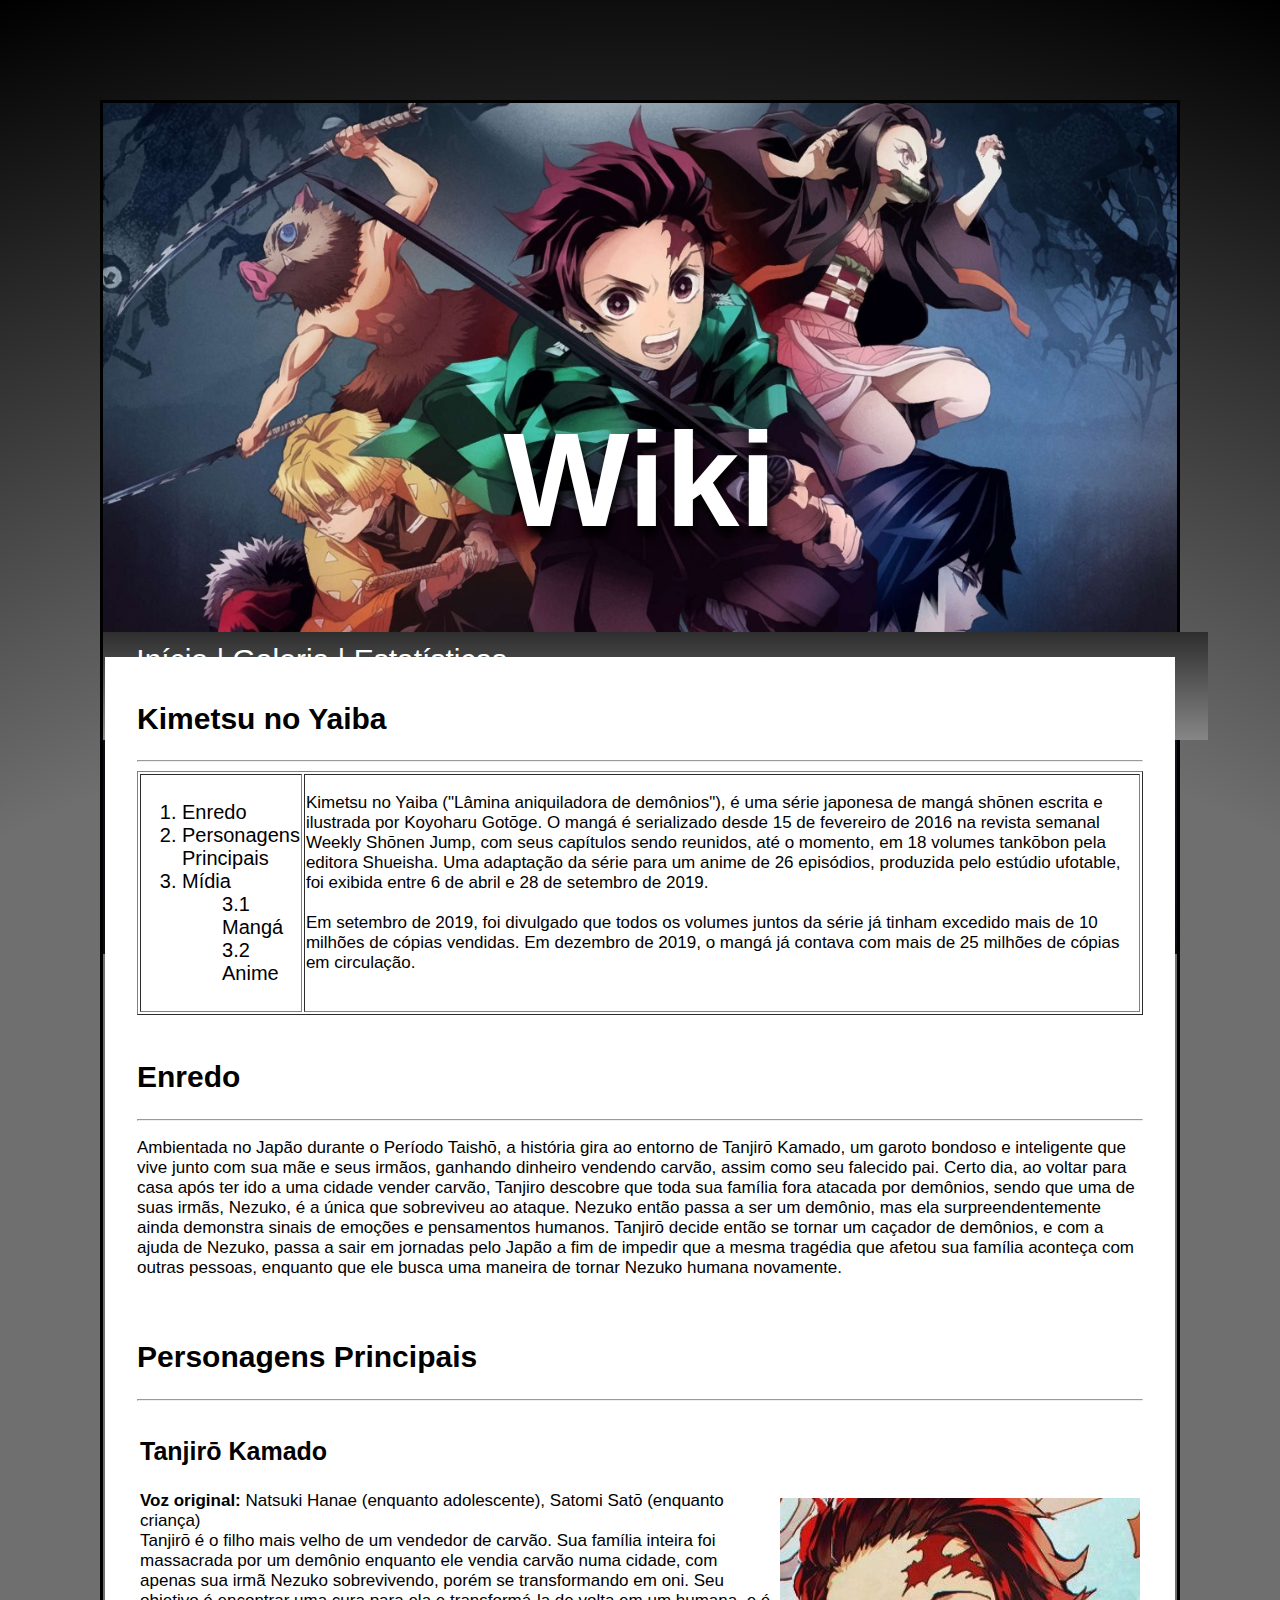
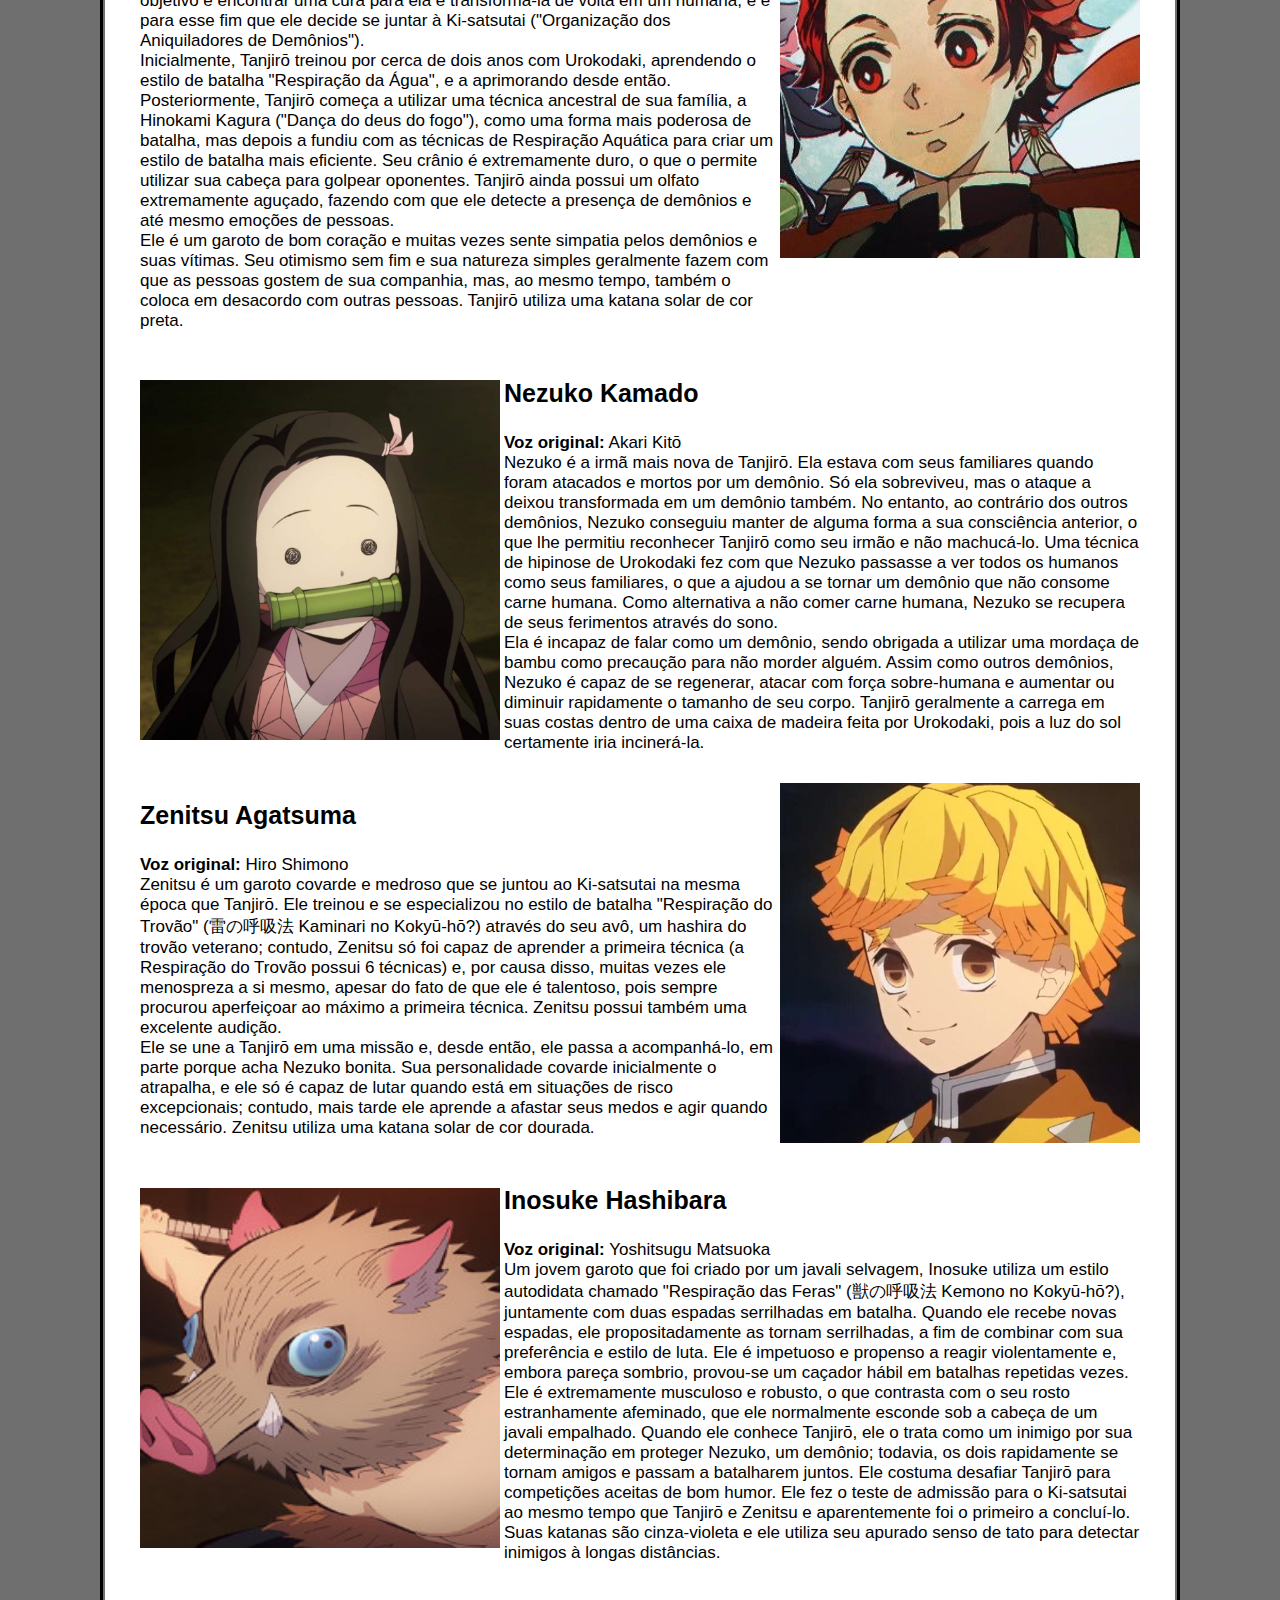
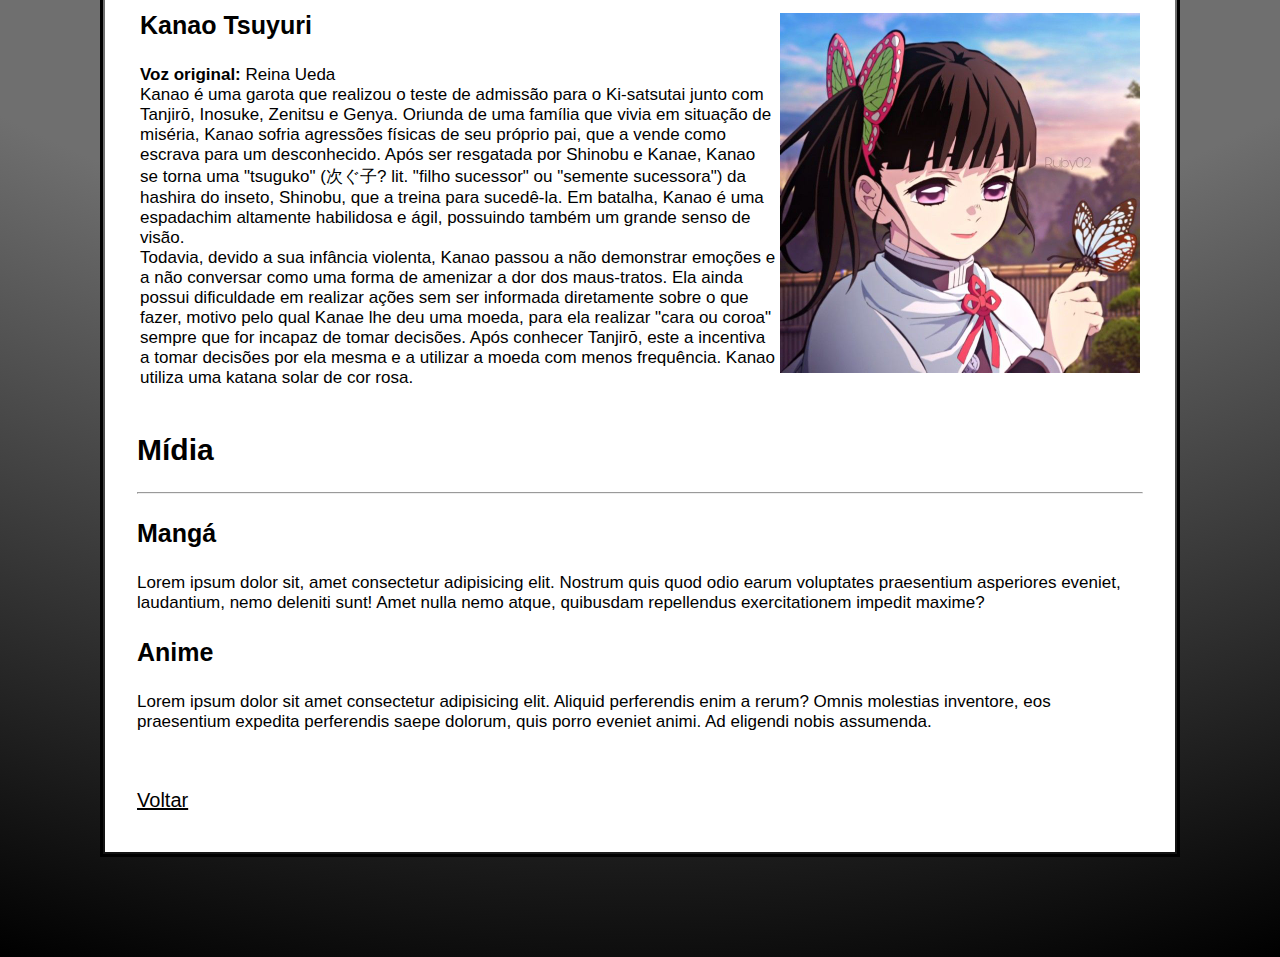
==== commit 290585dd: "some changes" ====
--- a/index.html
+++ b/index.html
@@ -12,7 +12,7 @@
 
 
         <div class="imagemfundo">  
-            <img src="imagens_principal/menu.jpeg" width="334%">
+            <img src="imagens_principal/menu.jpeg" width="100%">
         </div>
 
 
@@ -39,18 +39,18 @@
             <tr>
                 <td class="lista">
                     <ol>
-                        <li><a href="#enredo" style="color:black;">Enredo</a></li>
-                        <li><a href="#personagens" style="color:black;">Personagens Principais</a></li>
-                        <li><a href="#midia" style="color:black;">Mídia</a>
+                        <li><a href="#enredo" class="listacor">Enredo</a></li>
+                        <li><a href="#personagens" class="listacor">Personagens Principais</a></li>
+                        <li><a href="#midia" class="listacor">Mídia</a>
                             <ol>
-                                <a href="#midia" style="color:black;">3.1 Mangá</a><br>
-                                <a href="#midia" style="color:black;">3.2 Anime</a>
+                                <a href="#manga" class="listacor">3.1 Mangá</a><br>
+                                <a href="#anime" class="listacor";">3.2 Anime</a>
                             </ol>
                         </li>
                     </ol>
                 </td>
 
-                <td class="introducao">
+                <td>
                     <p>Kimetsu no Yaiba ("Lâmina aniquiladora de demônios"), é uma série japonesa de mangá shōnen escrita e ilustrada por Koyoharu Gotōge. O mangá é serializado desde 15 de fevereiro de 2016 na revista semanal Weekly Shōnen Jump, com seus capítulos sendo reunidos, até o momento, em 18 volumes tankōbon pela editora Shueisha. Uma adaptação da série para um anime de 26 episódios, produzida pelo estúdio ufotable, foi exibida entre 6 de abril e 28 de setembro de 2019.<br>
                     <br>
                     Em setembro de 2019, foi divulgado que todos os volumes juntos da série já tinham excedido mais de 10 milhões de cópias vendidas. Em dezembro de 2019, o mangá já contava com mais de 25 milhões de cópias em circulação.</p>    
@@ -142,9 +142,9 @@
 
                 <h2 id="midia">Mídia</h2>
                 <hr>
-                <h3>Mangá</h3>
+                <h3 id="anime">Mangá</h3>
                 <p>Lorem ipsum dolor sit, amet consectetur adipisicing elit. Nostrum quis quod odio earum voluptates praesentium asperiores eveniet, laudantium, nemo deleniti sunt! Amet nulla nemo atque, quibusdam repellendus exercitationem impedit maxime?</p>
-                <h3>Anime</h3>
+                <h3 id="anime">Anime</h3>
                 <p>Lorem ipsum dolor sit amet consectetur adipisicing elit. Aliquid perferendis enim a rerum? Omnis molestias inventore, eos praesentium expedita perferendis saepe dolorum, quis porro eveniet animi. Ad eligendi nobis assumenda.</p><br>
 
                 <u><p style="font-size:20px;"><a href="#voltar" style="color:black;">Voltar</a></p></u><br>
--- a/style.css
+++ b/style.css
@@ -15,18 +15,16 @@
 .imagemfundo{
     margin-top:;
     z-index: -1;
-    width:342px;
 }
 
 
 
 .fundomenu{
-    background-color: red;
     position:absolute;
     margin-left:-32px;
     padding:0;
-    margin-top:-3%;
-    width:1139px;
+    margin-top:-1%;
+    width:86.3%;
     height:12%;
     background: linear-gradient( #2e2e2e, #878686);
 }
@@ -106,10 +104,9 @@
 }
 .lista{
     font-size:20px;
-    width:10%;
+    width:15%;
 
 }
-.introducao{
-    
-    margin-left: 10%;
-}
+.listacor{
+    color: black;
+}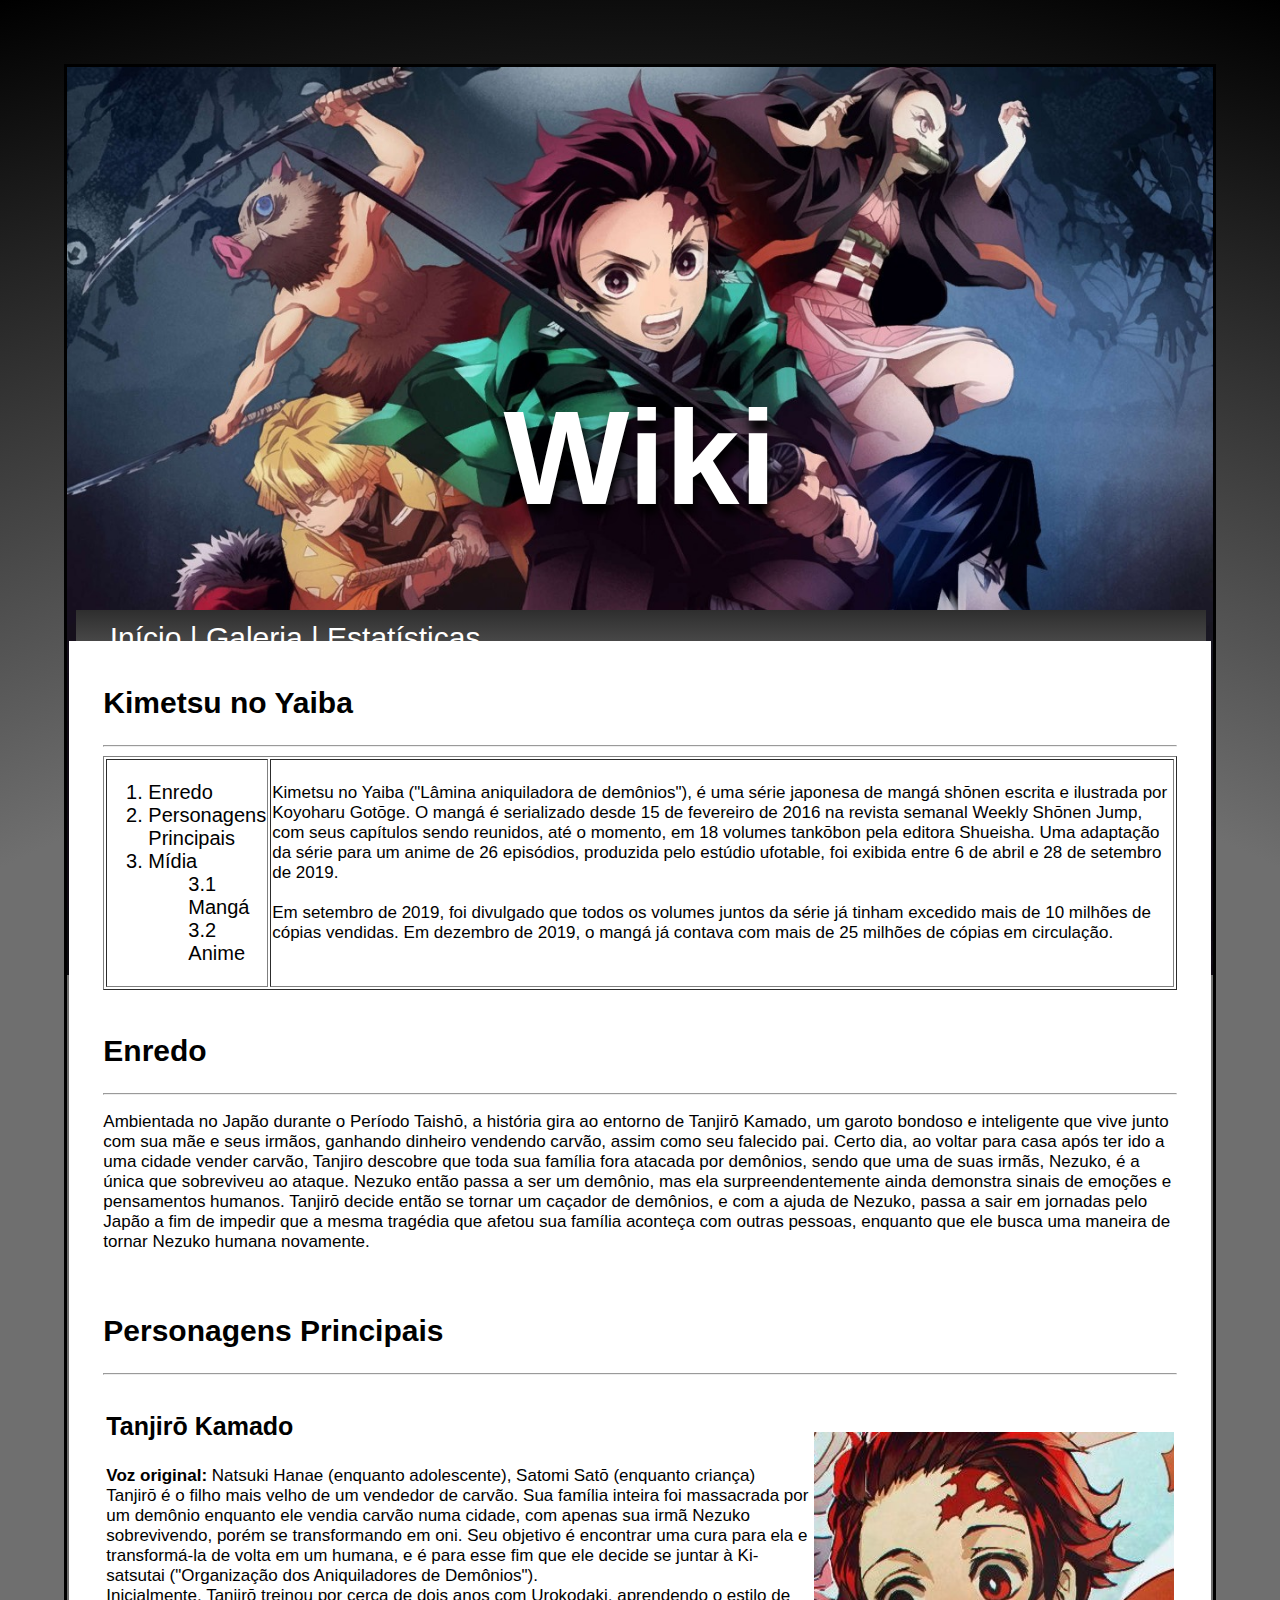
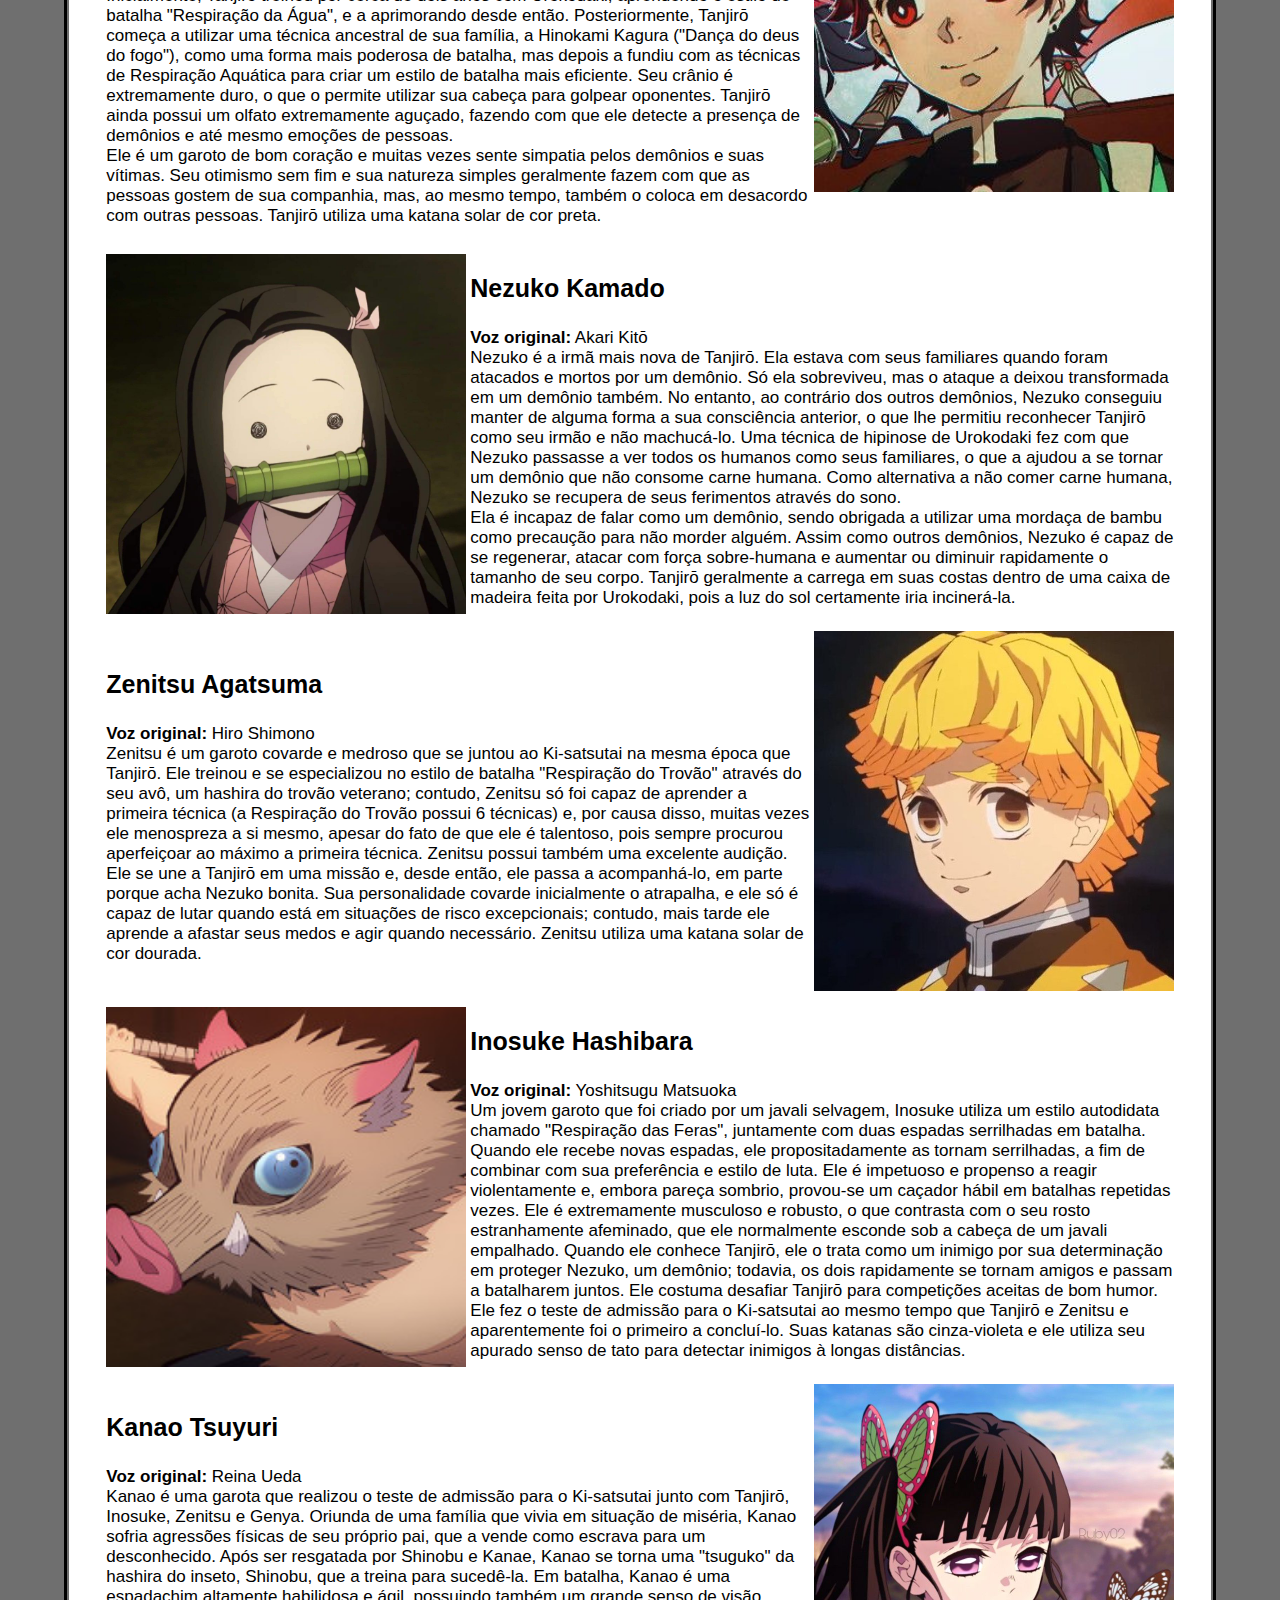
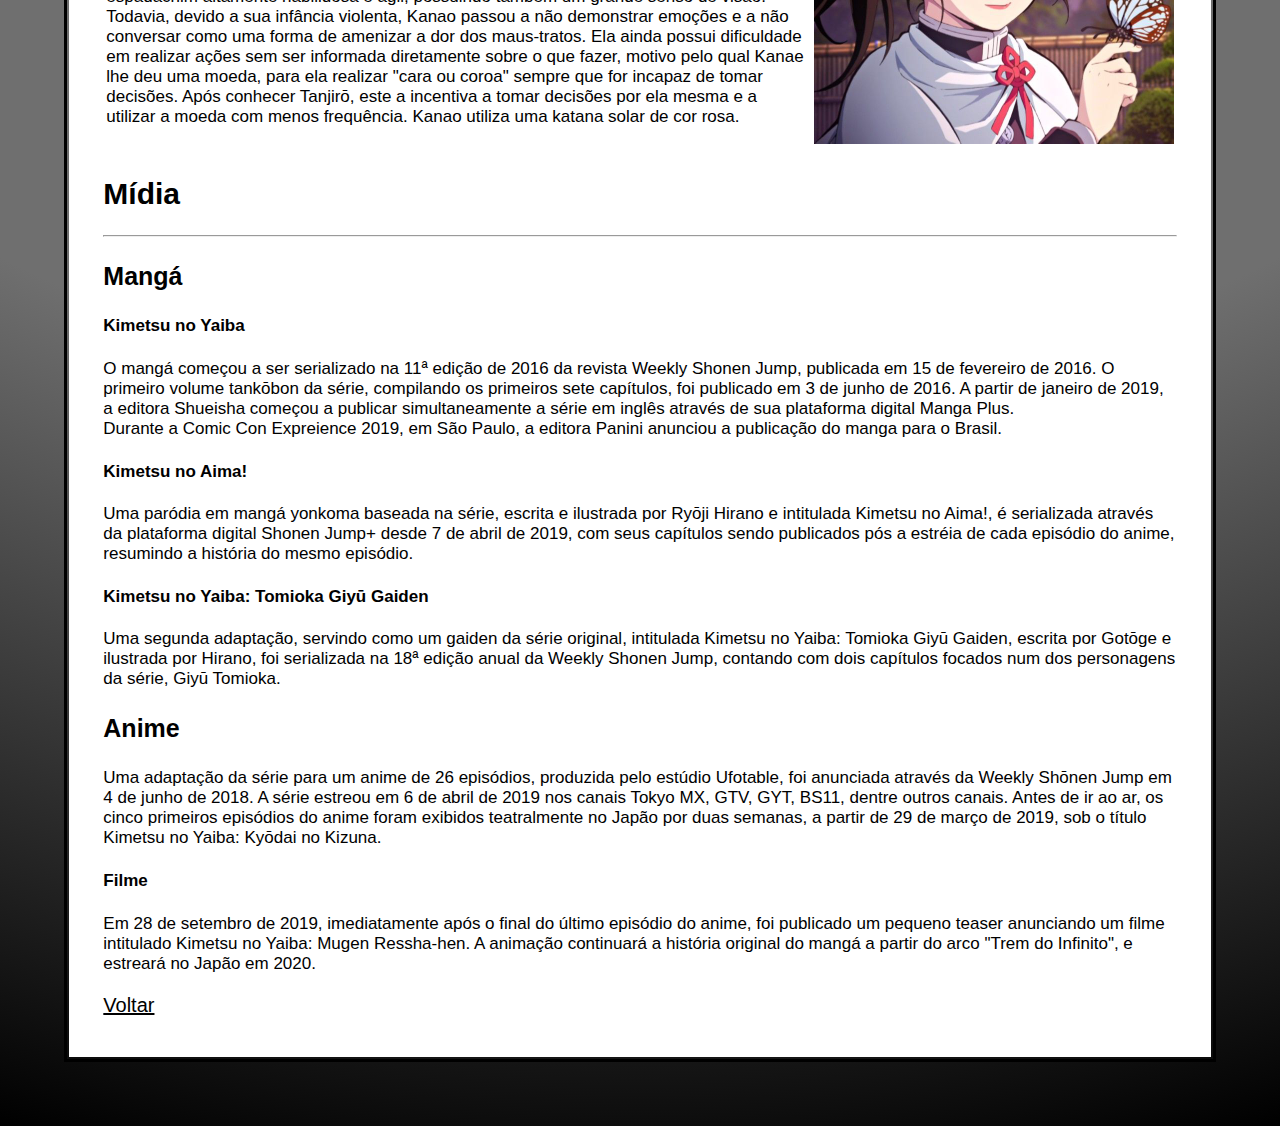
==== commit 3c71efee: "agora foi" ====
--- a/index.html
+++ b/index.html
@@ -104,7 +104,7 @@
                     <td  class="pt">
                         <h3>Zenitsu Agatsuma</h3>
                         <p><b>Voz original:</b> Hiro Shimono<br>
-                        Zenitsu é um garoto covarde e medroso que se juntou ao Ki-satsutai na mesma época que Tanjirō. Ele treinou e se especializou no estilo de batalha "Respiração do Trovão" (雷の呼吸法 Kaminari no Kokyū-hō?) através do seu avô, um hashira do trovão veterano; contudo, Zenitsu só foi capaz de aprender a primeira técnica (a Respiração do Trovão possui 6 técnicas) e, por causa disso, muitas vezes ele menospreza a si mesmo, apesar do fato de que ele é talentoso, pois sempre procurou aperfeiçoar ao máximo a primeira técnica. Zenitsu possui também uma excelente audição.<br>
+                        Zenitsu é um garoto covarde e medroso que se juntou ao Ki-satsutai na mesma época que Tanjirō. Ele treinou e se especializou no estilo de batalha "Respiração do Trovão" através do seu avô, um hashira do trovão veterano; contudo, Zenitsu só foi capaz de aprender a primeira técnica (a Respiração do Trovão possui 6 técnicas) e, por causa disso, muitas vezes ele menospreza a si mesmo, apesar do fato de que ele é talentoso, pois sempre procurou aperfeiçoar ao máximo a primeira técnica. Zenitsu possui também uma excelente audição.<br>
                         Ele se une a Tanjirō em uma missão e, desde então, ele passa a acompanhá-lo, em parte porque acha Nezuko bonita. Sua personalidade covarde inicialmente o atrapalha, e ele só é capaz de lutar quando está em situações de risco excepcionais; contudo, mais tarde ele aprende a afastar seus medos e agir quando necessário. Zenitsu utiliza uma katana solar de cor dourada.</p>        
                     </td>
                     <td>
@@ -121,7 +121,7 @@
                     <td  class="pt">
                         <h3>Inosuke Hashibara</h3>
                         <p><b>Voz original:</b> Yoshitsugu Matsuoka<br>
-                        Um jovem garoto que foi criado por um javali selvagem, Inosuke utiliza um estilo autodidata chamado "Respiração das Feras" (獣の呼吸法 Kemono no Kokyū-hō?), juntamente com duas espadas serrilhadas em batalha. Quando ele recebe novas espadas, ele propositadamente as tornam serrilhadas, a fim de combinar com sua preferência e estilo de luta. Ele é impetuoso e propenso a reagir violentamente e, embora pareça sombrio, provou-se um caçador hábil em batalhas repetidas vezes. Ele é extremamente musculoso e robusto, o que contrasta com o seu rosto estranhamente afeminado, que ele normalmente esconde sob a cabeça de um javali empalhado. Quando ele conhece Tanjirō, ele o trata como um inimigo por sua determinação em proteger Nezuko, um demônio; todavia, os dois rapidamente se tornam amigos e passam a batalharem juntos. Ele costuma desafiar Tanjirō para competições aceitas de bom humor. Ele fez o teste de admissão para o Ki-satsutai ao mesmo tempo que Tanjirō e Zenitsu e aparentemente foi o primeiro a concluí-lo. Suas katanas são cinza-violeta e ele utiliza seu apurado senso de tato para detectar inimigos à longas distâncias.</p>    
+                        Um jovem garoto que foi criado por um javali selvagem, Inosuke utiliza um estilo autodidata chamado "Respiração das Feras", juntamente com duas espadas serrilhadas em batalha. Quando ele recebe novas espadas, ele propositadamente as tornam serrilhadas, a fim de combinar com sua preferência e estilo de luta. Ele é impetuoso e propenso a reagir violentamente e, embora pareça sombrio, provou-se um caçador hábil em batalhas repetidas vezes. Ele é extremamente musculoso e robusto, o que contrasta com o seu rosto estranhamente afeminado, que ele normalmente esconde sob a cabeça de um javali empalhado. Quando ele conhece Tanjirō, ele o trata como um inimigo por sua determinação em proteger Nezuko, um demônio; todavia, os dois rapidamente se tornam amigos e passam a batalharem juntos. Ele costuma desafiar Tanjirō para competições aceitas de bom humor. Ele fez o teste de admissão para o Ki-satsutai ao mesmo tempo que Tanjirō e Zenitsu e aparentemente foi o primeiro a concluí-lo. Suas katanas são cinza-violeta e ele utiliza seu apurado senso de tato para detectar inimigos à longas distâncias.</p>    
                     </td>
                 </tr>
             </table>
@@ -131,7 +131,7 @@
                     <td  class="pt">
                         <h3>Kanao Tsuyuri</h3>
                         <p><b>Voz original:</b> Reina Ueda<br>
-                        Kanao é uma garota que realizou o teste de admissão para o Ki-satsutai junto com Tanjirō, Inosuke, Zenitsu e Genya. Oriunda de uma família que vivia em situação de miséria, Kanao sofria agressões físicas de seu próprio pai, que a vende como escrava para um desconhecido. Após ser resgatada por Shinobu e Kanae, Kanao se torna uma "tsuguko" (次ぐ子? lit. "filho sucessor" ou "semente sucessora") da hashira do inseto, Shinobu, que a treina para sucedê-la. Em batalha, Kanao é uma espadachim altamente habilidosa e ágil, possuindo também um grande senso de visão.<br>    
+                        Kanao é uma garota que realizou o teste de admissão para o Ki-satsutai junto com Tanjirō, Inosuke, Zenitsu e Genya. Oriunda de uma família que vivia em situação de miséria, Kanao sofria agressões físicas de seu próprio pai, que a vende como escrava para um desconhecido. Após ser resgatada por Shinobu e Kanae, Kanao se torna uma "tsuguko" da hashira do inseto, Shinobu, que a treina para sucedê-la. Em batalha, Kanao é uma espadachim altamente habilidosa e ágil, possuindo também um grande senso de visão.<br>    
                         Todavia, devido a sua infância violenta, Kanao passou a não demonstrar emoções e a não conversar como uma forma de amenizar a dor dos maus-tratos. Ela ainda possui dificuldade em realizar ações sem ser informada diretamente sobre o que fazer, motivo pelo qual Kanae lhe deu uma moeda, para ela realizar "cara ou coroa" sempre que for incapaz de tomar decisões. Após conhecer Tanjirō, este a incentiva a tomar decisões por ela mesma e a utilizar a moeda com menos frequência. Kanao utiliza uma katana solar de cor rosa.</p>    
                     </td>
                     <td>
@@ -142,10 +142,21 @@
 
                 <h2 id="midia">Mídia</h2>
                 <hr>
-                <h3 id="anime">Mangá</h3>
-                <p>Lorem ipsum dolor sit, amet consectetur adipisicing elit. Nostrum quis quod odio earum voluptates praesentium asperiores eveniet, laudantium, nemo deleniti sunt! Amet nulla nemo atque, quibusdam repellendus exercitationem impedit maxime?</p>
+                <h3 id="manga">Mangá</h3>
+                <h4>Kimetsu no Yaiba</h4>
+                <p>O mangá começou a ser serializado na 11ª edição de 2016 da revista Weekly Shonen Jump, publicada em 15 de fevereiro de 2016. O primeiro volume tankōbon da série, compilando os primeiros sete capítulos, foi publicado em 3 de junho de 2016. A partir de janeiro de 2019, a editora Shueisha começou a publicar simultaneamente a série em inglês através de sua plataforma digital Manga Plus.<br>
+                Durante a Comic Con Expreience 2019, em São Paulo, a editora Panini anunciou a publicação do manga para o Brasil.</p>    
+                <h4>Kimetsu no Aima!</h4>
+                <p>Uma paródia em mangá yonkoma baseada na série, escrita e ilustrada por Ryōji Hirano e intitulada Kimetsu no Aima!, é serializada através da plataforma digital Shonen Jump+ desde 7 de abril de 2019, com seus capítulos sendo publicados pós a estréia de cada episódio do anime, resumindo a história do mesmo episódio.</p>    
+
+                <h4>Kimetsu no Yaiba: Tomioka Giyū Gaiden</h4>
+                <p>Uma segunda adaptação, servindo como um gaiden da série original, intitulada Kimetsu no Yaiba: Tomioka Giyū Gaiden, escrita por Gotōge e ilustrada por Hirano, foi serializada na 18ª edição anual da Weekly Shonen Jump, contando com dois capítulos focados num dos personagens da série, Giyū Tomioka.</p>
+
                 <h3 id="anime">Anime</h3>
-                <p>Lorem ipsum dolor sit amet consectetur adipisicing elit. Aliquid perferendis enim a rerum? Omnis molestias inventore, eos praesentium expedita perferendis saepe dolorum, quis porro eveniet animi. Ad eligendi nobis assumenda.</p><br>
+                <p>Uma adaptação da série para um anime de 26 episódios, produzida pelo estúdio Ufotable, foi anunciada através da Weekly Shōnen Jump em 4 de junho de 2018. A série estreou em 6 de abril de 2019 nos canais Tokyo MX, GTV, GYT, BS11, dentre outros canais. Antes de ir ao ar, os cinco primeiros episódios do anime foram exibidos teatralmente no Japão por duas semanas, a partir de 29 de março de 2019, sob o título Kimetsu no Yaiba: Kyōdai no Kizuna.</p>
+                
+                <h4>Filme</h4>
+                <p>Em 28 de setembro de 2019, imediatamente após o final do último episódio do anime, foi publicado um pequeno teaser anunciando um filme intitulado Kimetsu no Yaiba: Mugen Ressha-hen. A animação continuará a história original do mangá a partir do arco "Trem do Infinito", e estreará no Japão em 2020.</p>
 
                 <u><p style="font-size:20px;"><a href="#voltar" style="color:black;">Voltar</a></p></u><br>
 
--- a/style.css
+++ b/style.css
@@ -1,6 +1,6 @@
 body{
     border-style:solid;
-    margin:100px;
+    margin:5%;
     background: rgb(111,111,111);
     background: radial-gradient(circle, rgba(111,111,111,1) 64%, rgba(0,0,0,1) 100%);
 }
@@ -13,7 +13,6 @@
 }
 
 .imagemfundo{
-    margin-top:;
     z-index: -1;
 }
 
@@ -21,10 +20,10 @@
 
 .fundomenu{
     position:absolute;
-    margin-left:-32px;
+    margin-left:-2%;
     padding:0;
     margin-top:-1%;
-    width:86.3%;
+    width:88.3%;
     height:12%;
     background: linear-gradient( #2e2e2e, #878686);
 }
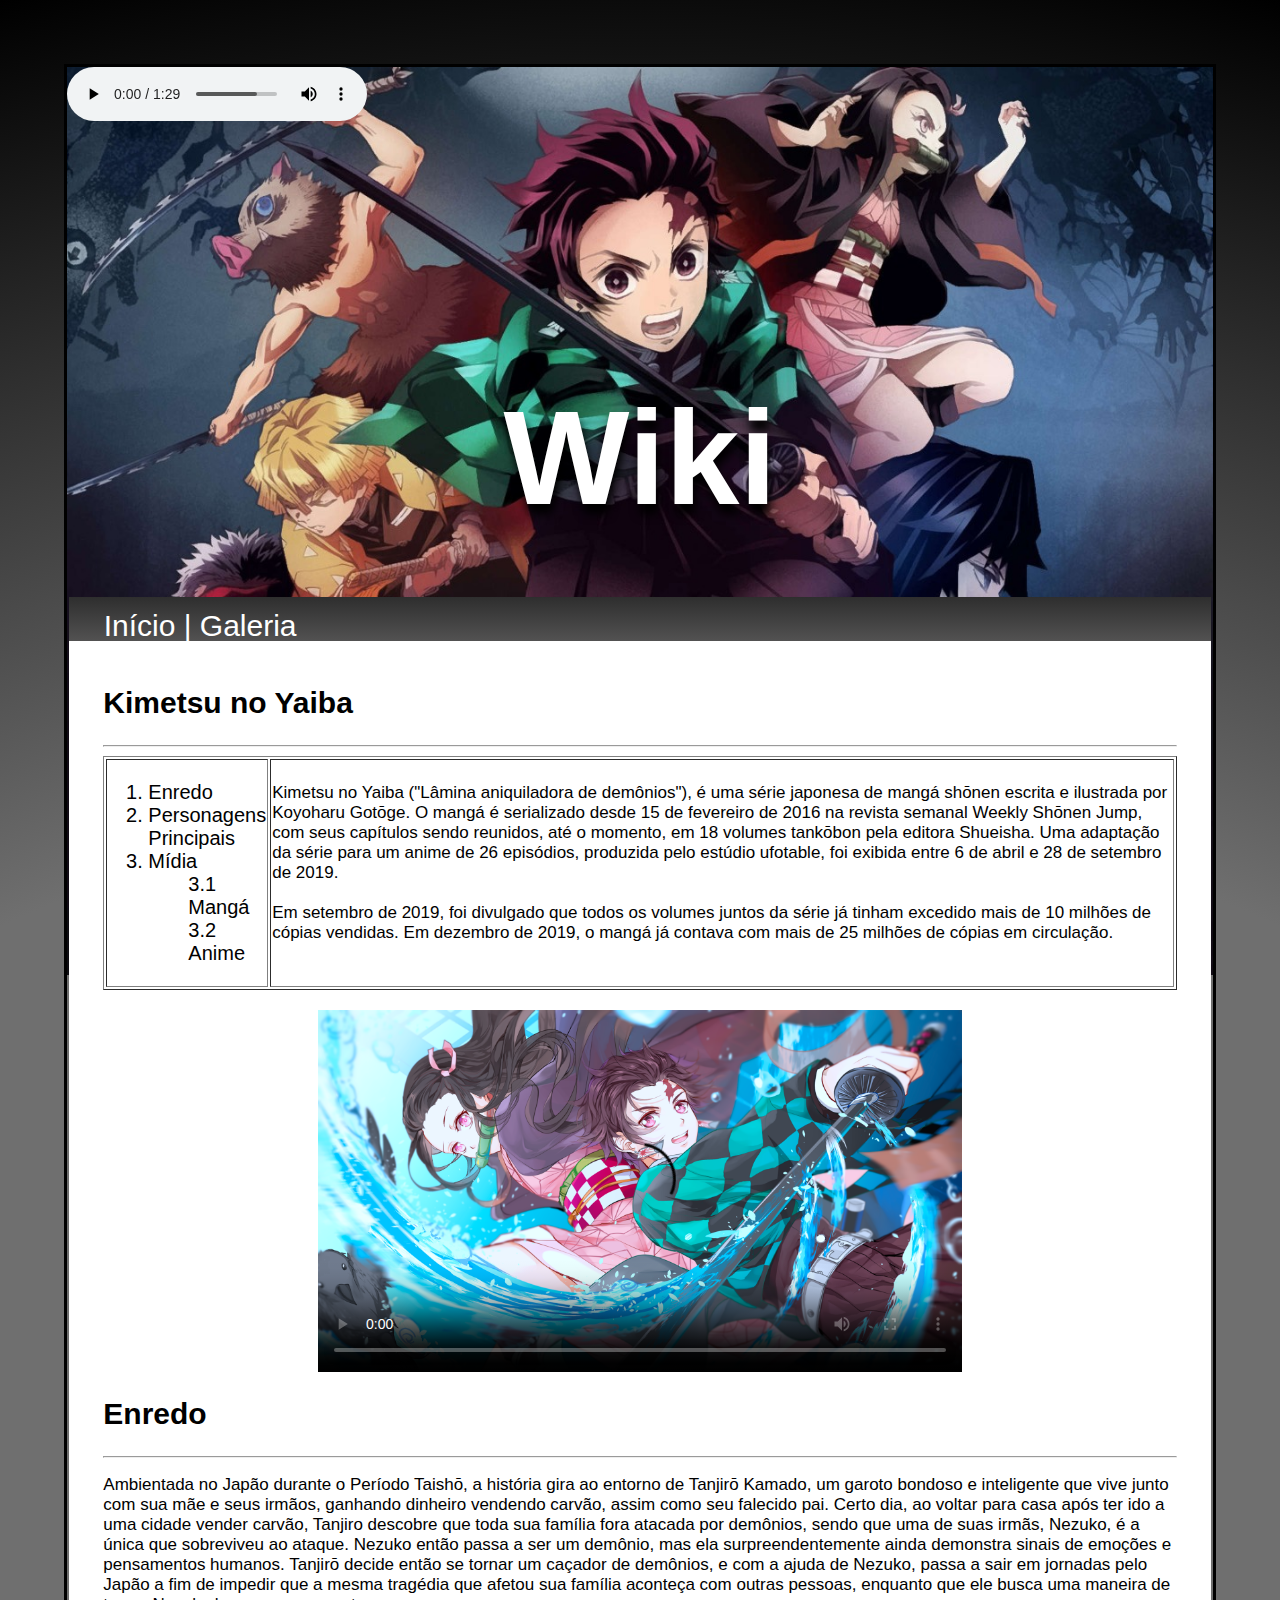
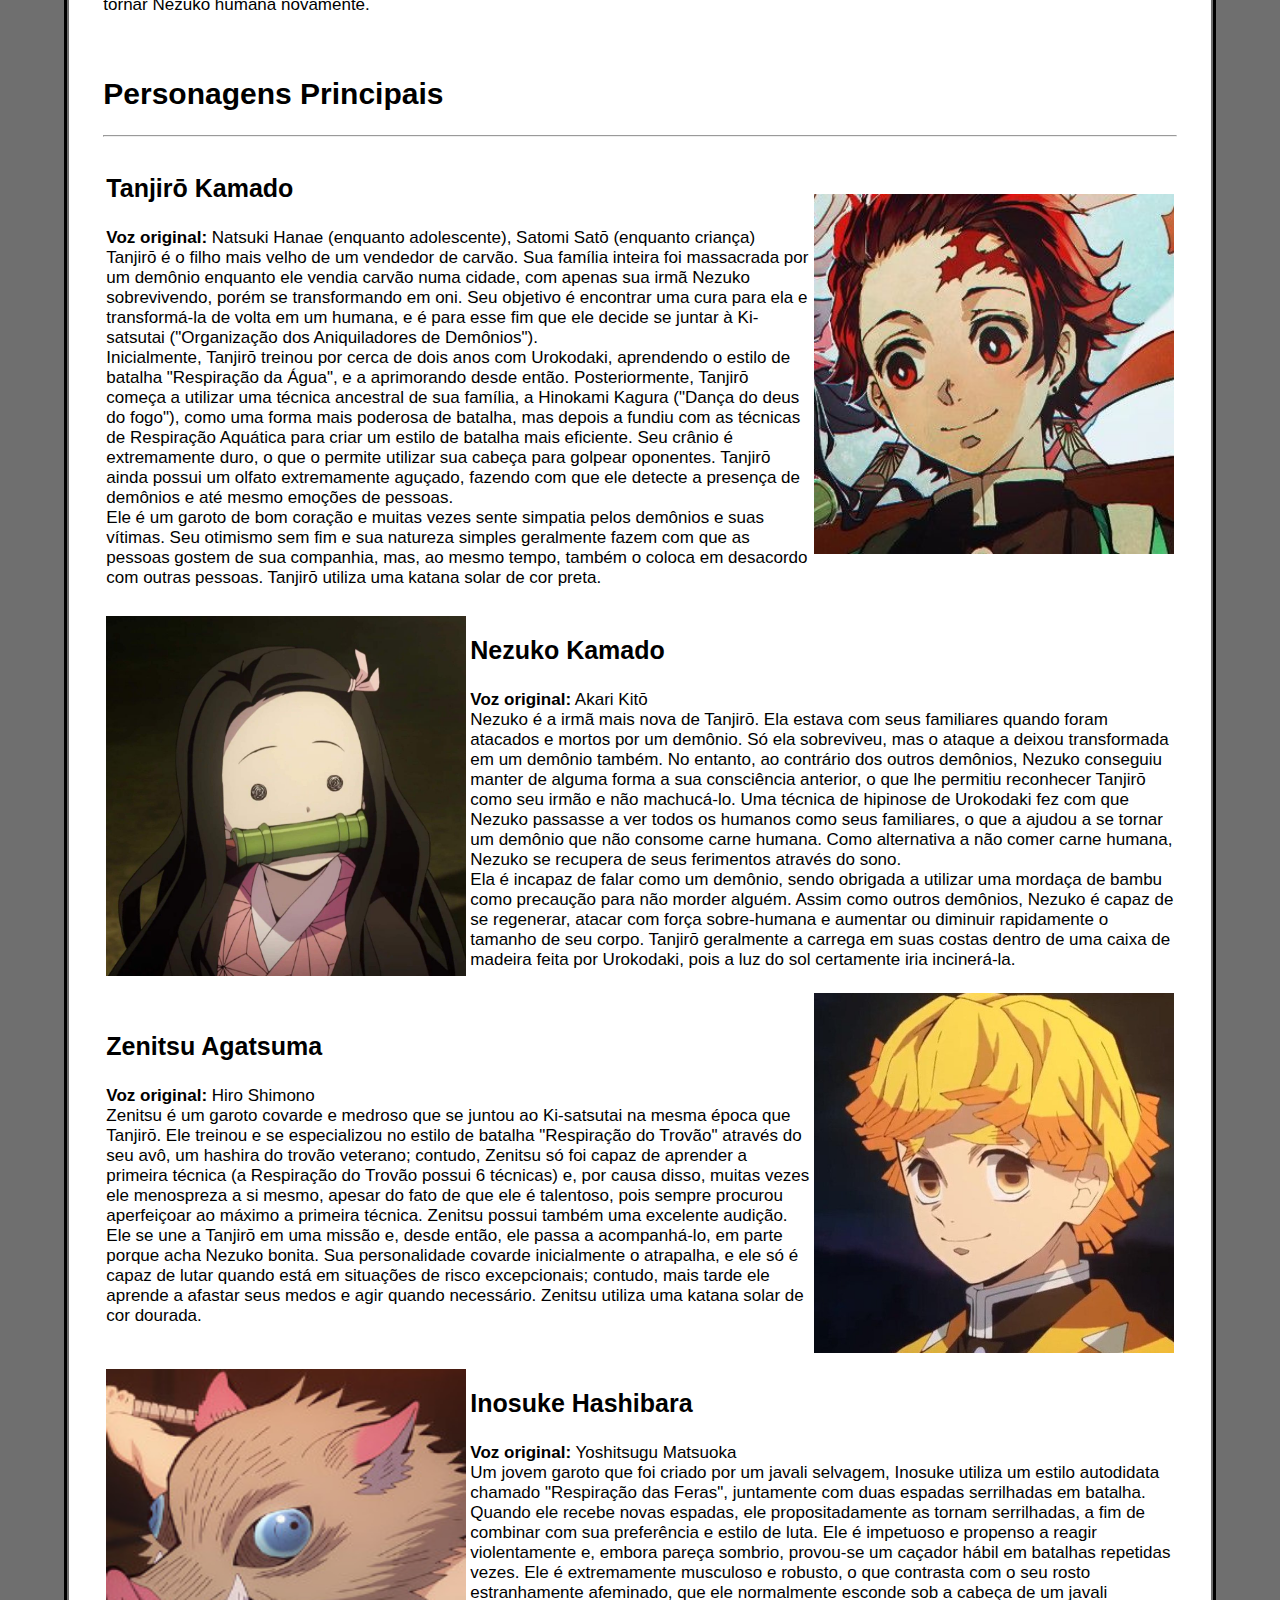
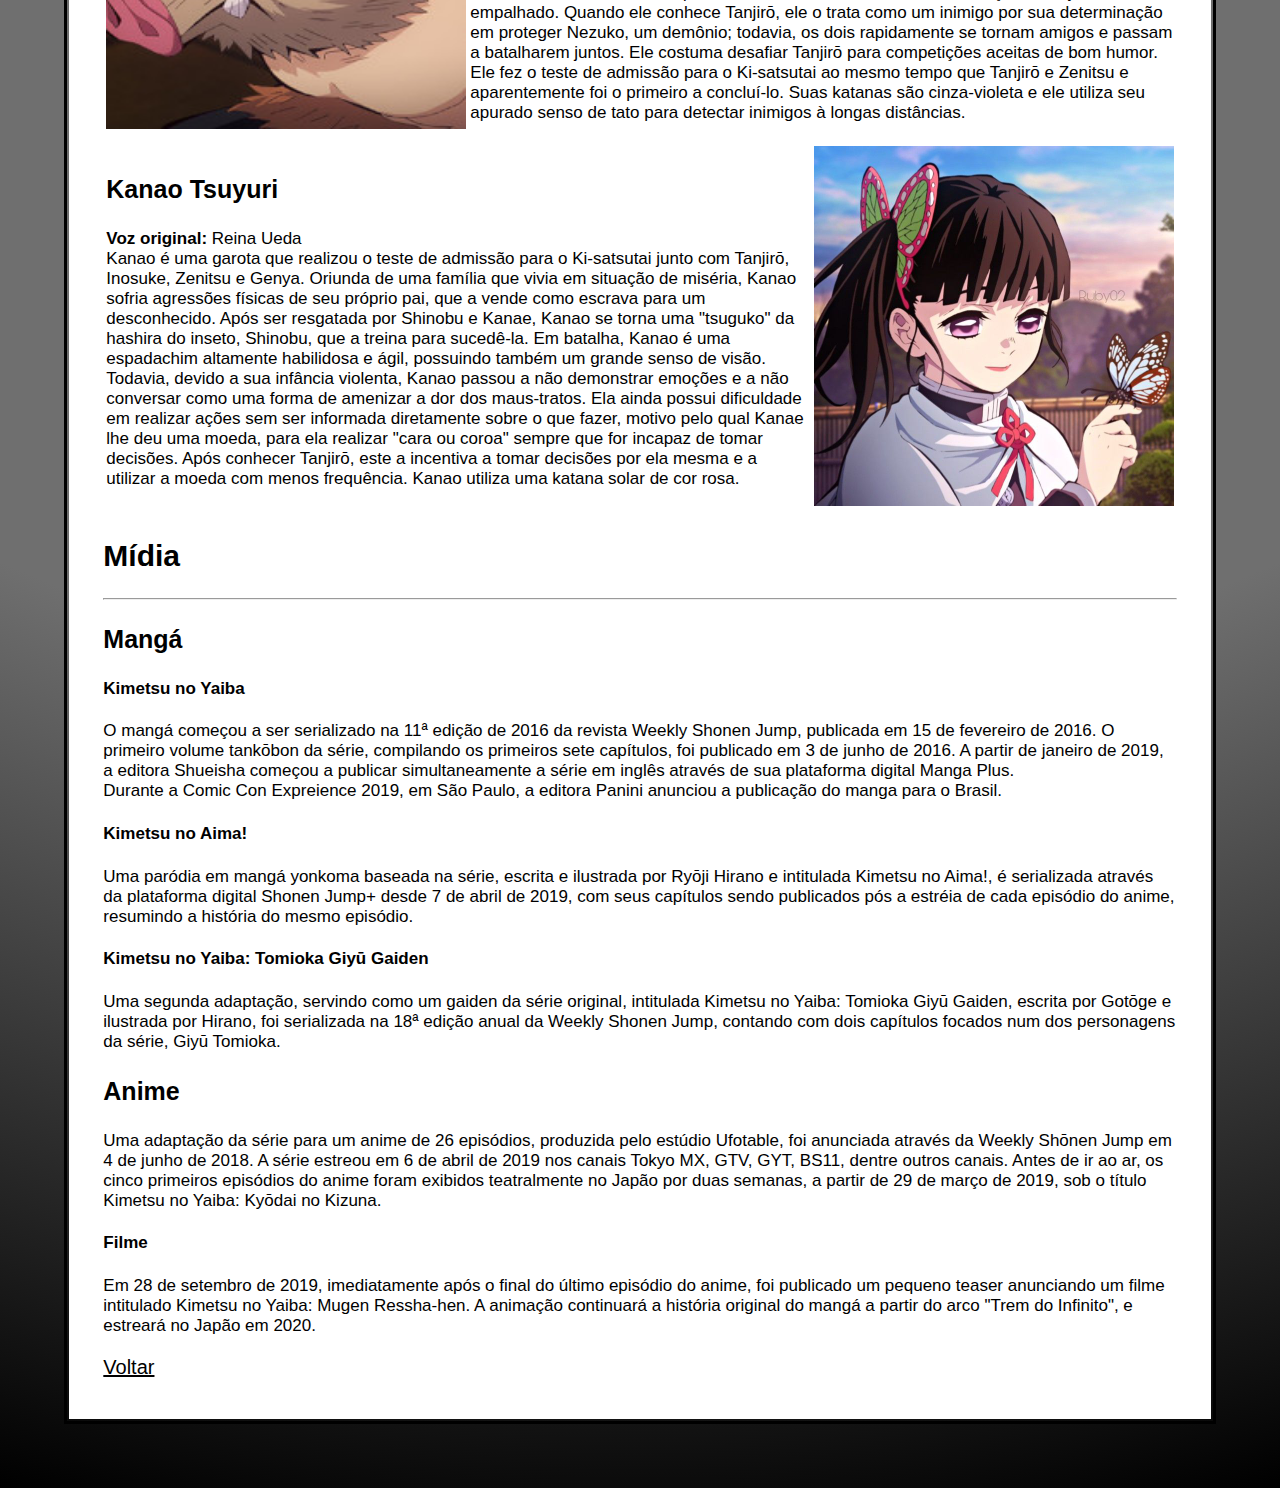
==== commit 0b341eda: "reta final" ====
--- a/index.html
+++ b/index.html
@@ -10,7 +10,9 @@
 </head>
 <body>
 
-
+        <audio autoplay controls loop>
+            <source src="musica/musiquinha.mp3" type="audio/mp3">
+        </audio>
         <div class="imagemfundo">  
             <img src="imagens_principal/menu.jpeg" width="100%">
         </div>
@@ -21,8 +23,7 @@
                     <div class="fundomenu">
                         <div class="menu">
                             <a href="index.html"> Início</a> | 
-                            <a href="galeria.html"> Galeria</a> | 
-                            <a href="" >Estatísticas</a>
+                            <a href="galeria.html"> Galeria</a>
                         </div>
                      </div> 
         
@@ -56,11 +57,13 @@
                     Em setembro de 2019, foi divulgado que todos os volumes juntos da série já tinham excedido mais de 10 milhões de cópias vendidas. Em dezembro de 2019, o mangá já contava com mais de 25 milhões de cópias em circulação.</p>    
                     <br>
                 </td>
-                
             </tr>
         </table>
         <br>
         <!--Vídeo trailer-->
+        <video  poster="imagens_galeria/img3.png" controls>
+            <source src="video/trailer.mp4">
+        </video>
         <h2 id="enredo">Enredo</h2>
         <hr>
             <p>Ambientada no Japão durante o Período Taishō, a história gira ao entorno de Tanjirō Kamado, um garoto bondoso e inteligente que vive junto com sua mãe e seus irmãos, ganhando dinheiro vendendo carvão, assim como seu falecido pai. Certo dia, ao voltar para casa após ter ido a uma cidade vender carvão, Tanjiro descobre que toda sua família fora atacada por demônios, sendo que uma de suas irmãs, Nezuko, é a única que sobreviveu ao ataque. Nezuko então passa a ser um demônio, mas ela surpreendentemente ainda demonstra sinais de emoções e pensamentos humanos. Tanjirō decide então se tornar um caçador de demônios, e com a ajuda de Nezuko, passa a sair em jornadas pelo Japão a fim de impedir que a mesma tragédia que afetou sua família aconteça com outras pessoas, enquanto que ele busca uma maneira de tornar Nezuko humana novamente.</p>
--- a/style.css
+++ b/style.css
@@ -20,20 +20,20 @@
 
 .fundomenu{
     position:absolute;
-    margin-left:-2%;
+    margin-left:-2.5%;
     padding:0;
-    margin-top:-1%;
-    width:88.3%;
+    margin-top:-2%;
+    width:89.2%;
     height:12%;
     background: linear-gradient( #2e2e2e, #878686);
 }
 
 .menu{
     font-size:30px;
-    margin-top: 1%;
     margin-left:3%;
     font-family: 'Roboto', sans-serif;
     color:white;
+    margin-top:1%;
 }
 
 
@@ -108,4 +108,15 @@
 }
 .listacor{
     color: black;
+}
+video{
+    display:block;
+    margin-left: auto;
+    margin-right: auto;
+    width:60%
+}
+audio{
+    position:fixed;
+    margin-right:auto;
+    z-index:99;
 }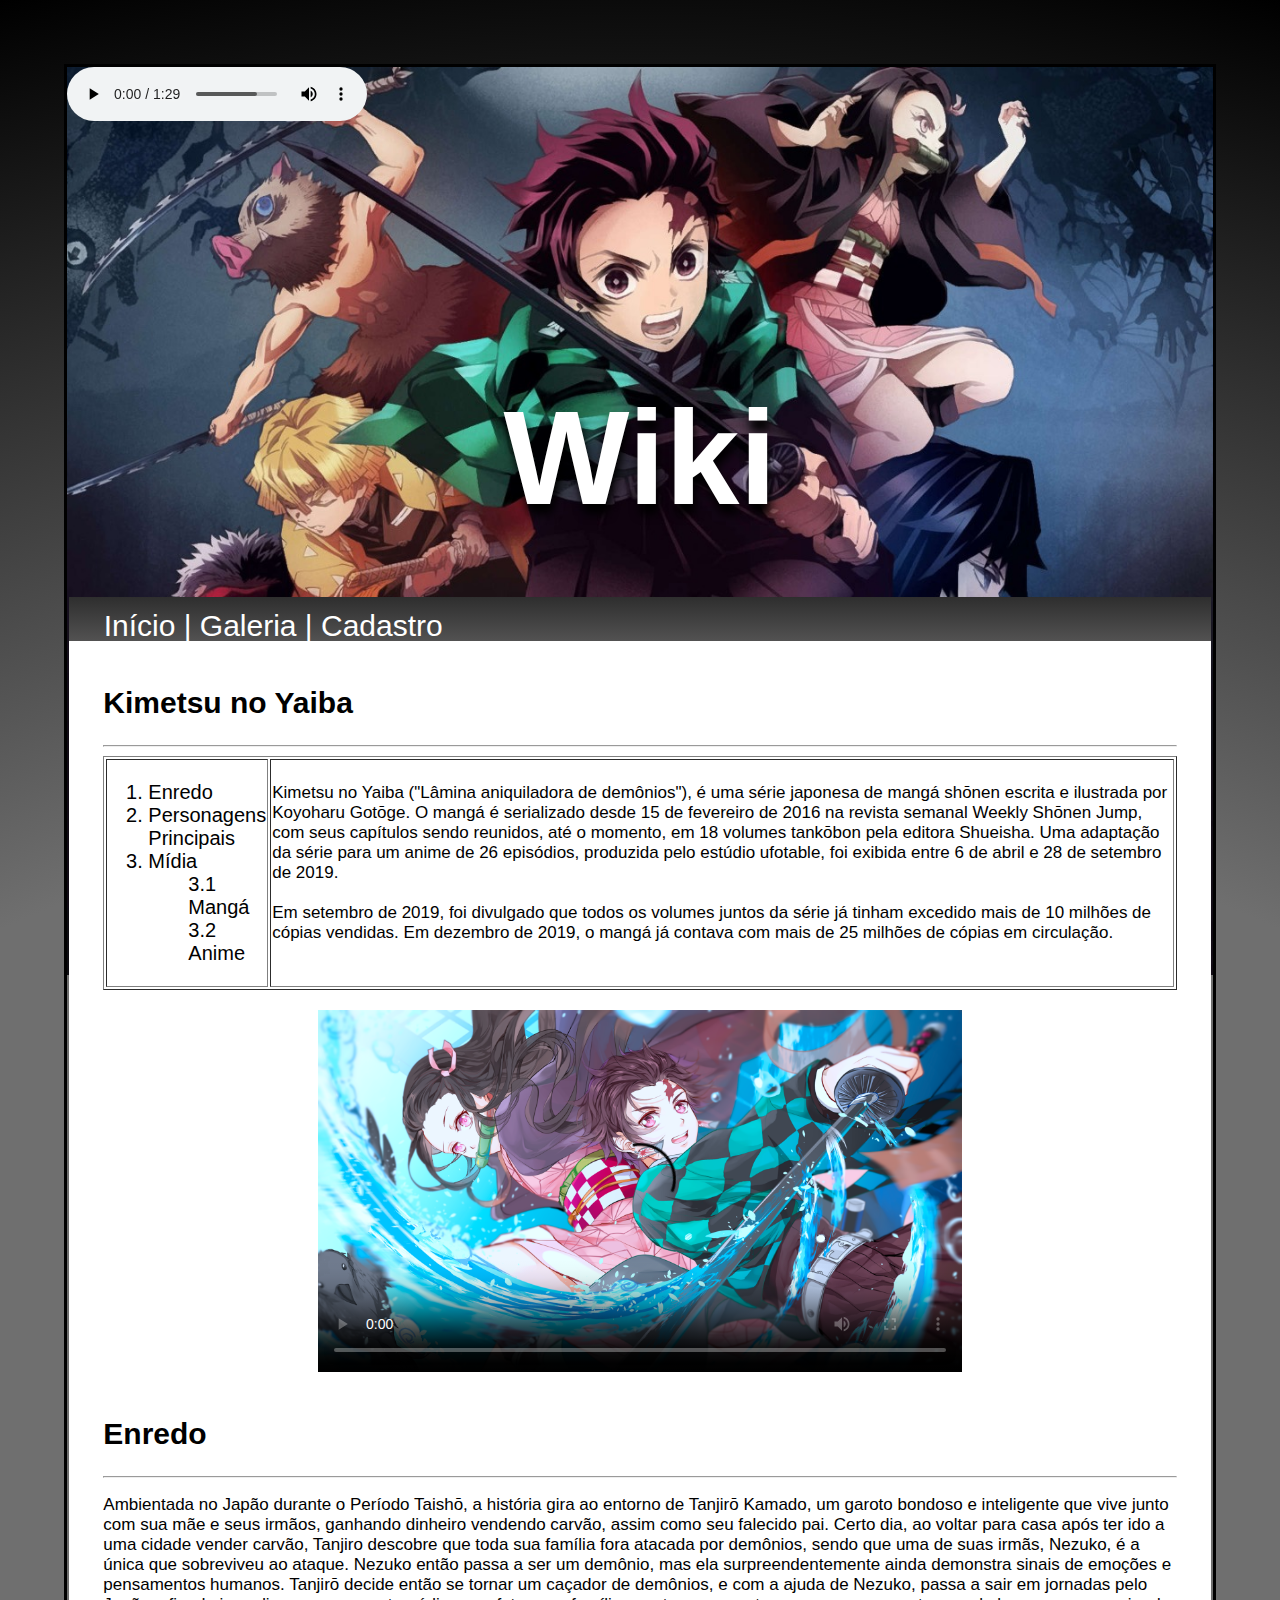
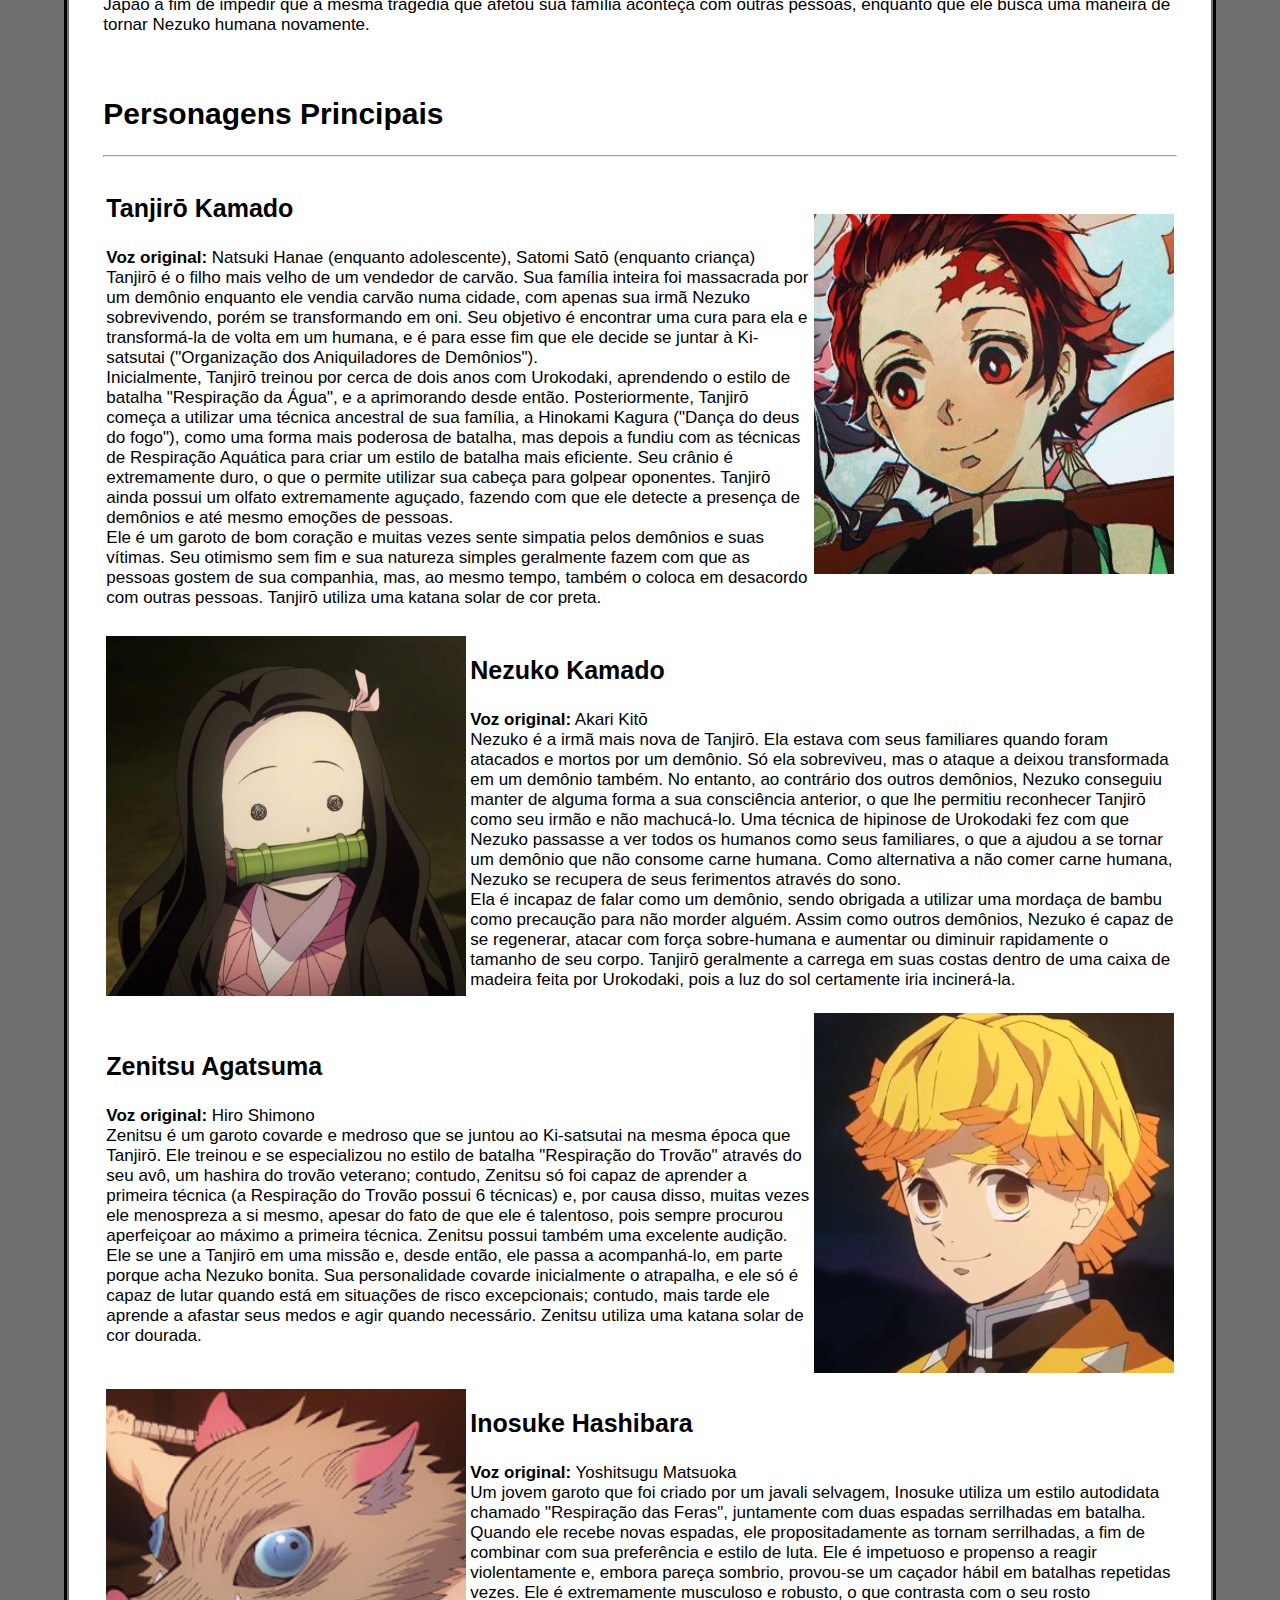
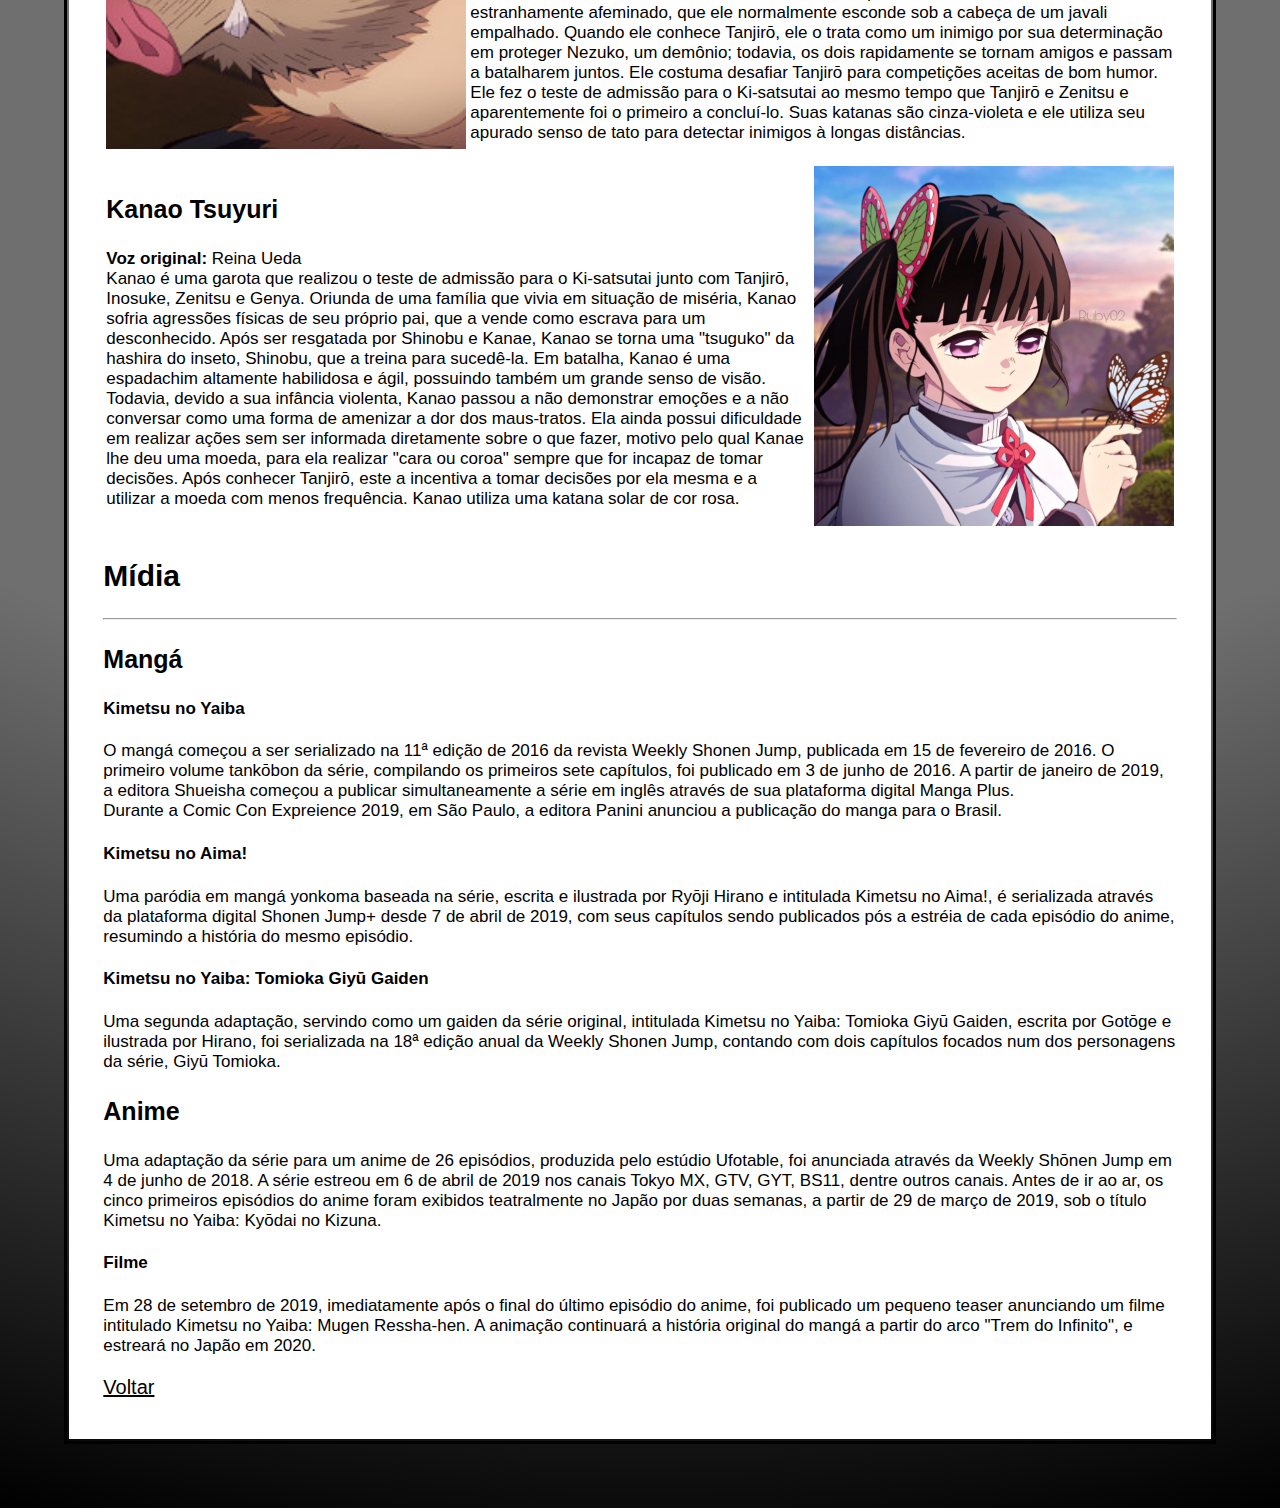
==== commit 0684c224: "atualizado" ====
--- a/index.html
+++ b/index.html
@@ -23,7 +23,8 @@
                     <div class="fundomenu">
                         <div class="menu">
                             <a href="index.html"> Início</a> | 
-                            <a href="galeria.html"> Galeria</a>
+                            <a href="galeria.html"> Galeria</a> |
+                            <a href="cadastro.html"> Cadastro</a>
                         </div>
                      </div> 
         
@@ -45,7 +46,7 @@
                         <li><a href="#midia" class="listacor">Mídia</a>
                             <ol>
                                 <a href="#manga" class="listacor">3.1 Mangá</a><br>
-                                <a href="#anime" class="listacor";">3.2 Anime</a>
+                                <a href="#anime" class="listacor">3.2 Anime</a>
                             </ol>
                         </li>
                     </ol>
@@ -59,11 +60,13 @@
                 </td>
             </tr>
         </table>
+
         <br>
         <!--Vídeo trailer-->
         <video  poster="imagens_galeria/img3.png" controls>
             <source src="video/trailer.mp4">
-        </video>
+        </video><br>
+
         <h2 id="enredo">Enredo</h2>
         <hr>
             <p>Ambientada no Japão durante o Período Taishō, a história gira ao entorno de Tanjirō Kamado, um garoto bondoso e inteligente que vive junto com sua mãe e seus irmãos, ganhando dinheiro vendendo carvão, assim como seu falecido pai. Certo dia, ao voltar para casa após ter ido a uma cidade vender carvão, Tanjiro descobre que toda sua família fora atacada por demônios, sendo que uma de suas irmãs, Nezuko, é a única que sobreviveu ao ataque. Nezuko então passa a ser um demônio, mas ela surpreendentemente ainda demonstra sinais de emoções e pensamentos humanos. Tanjirō decide então se tornar um caçador de demônios, e com a ajuda de Nezuko, passa a sair em jornadas pelo Japão a fim de impedir que a mesma tragédia que afetou sua família aconteça com outras pessoas, enquanto que ele busca uma maneira de tornar Nezuko humana novamente.</p>
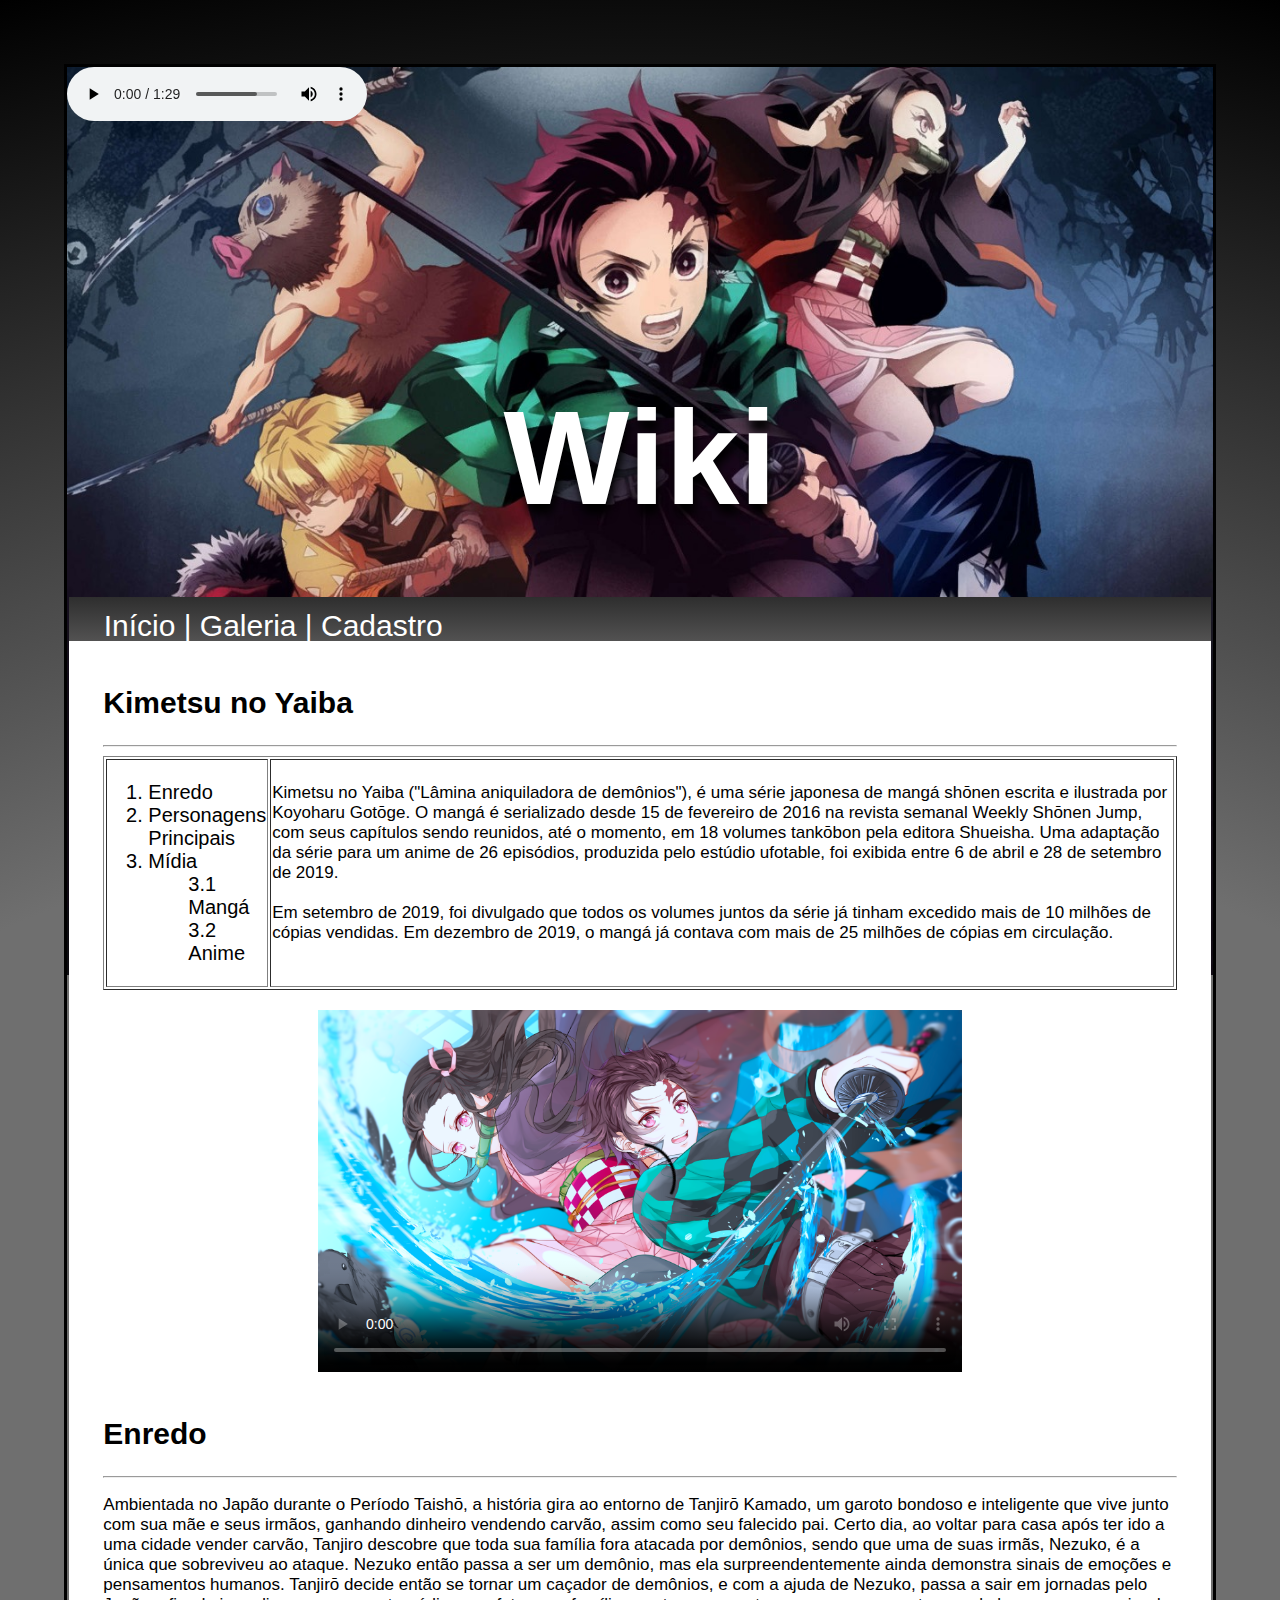
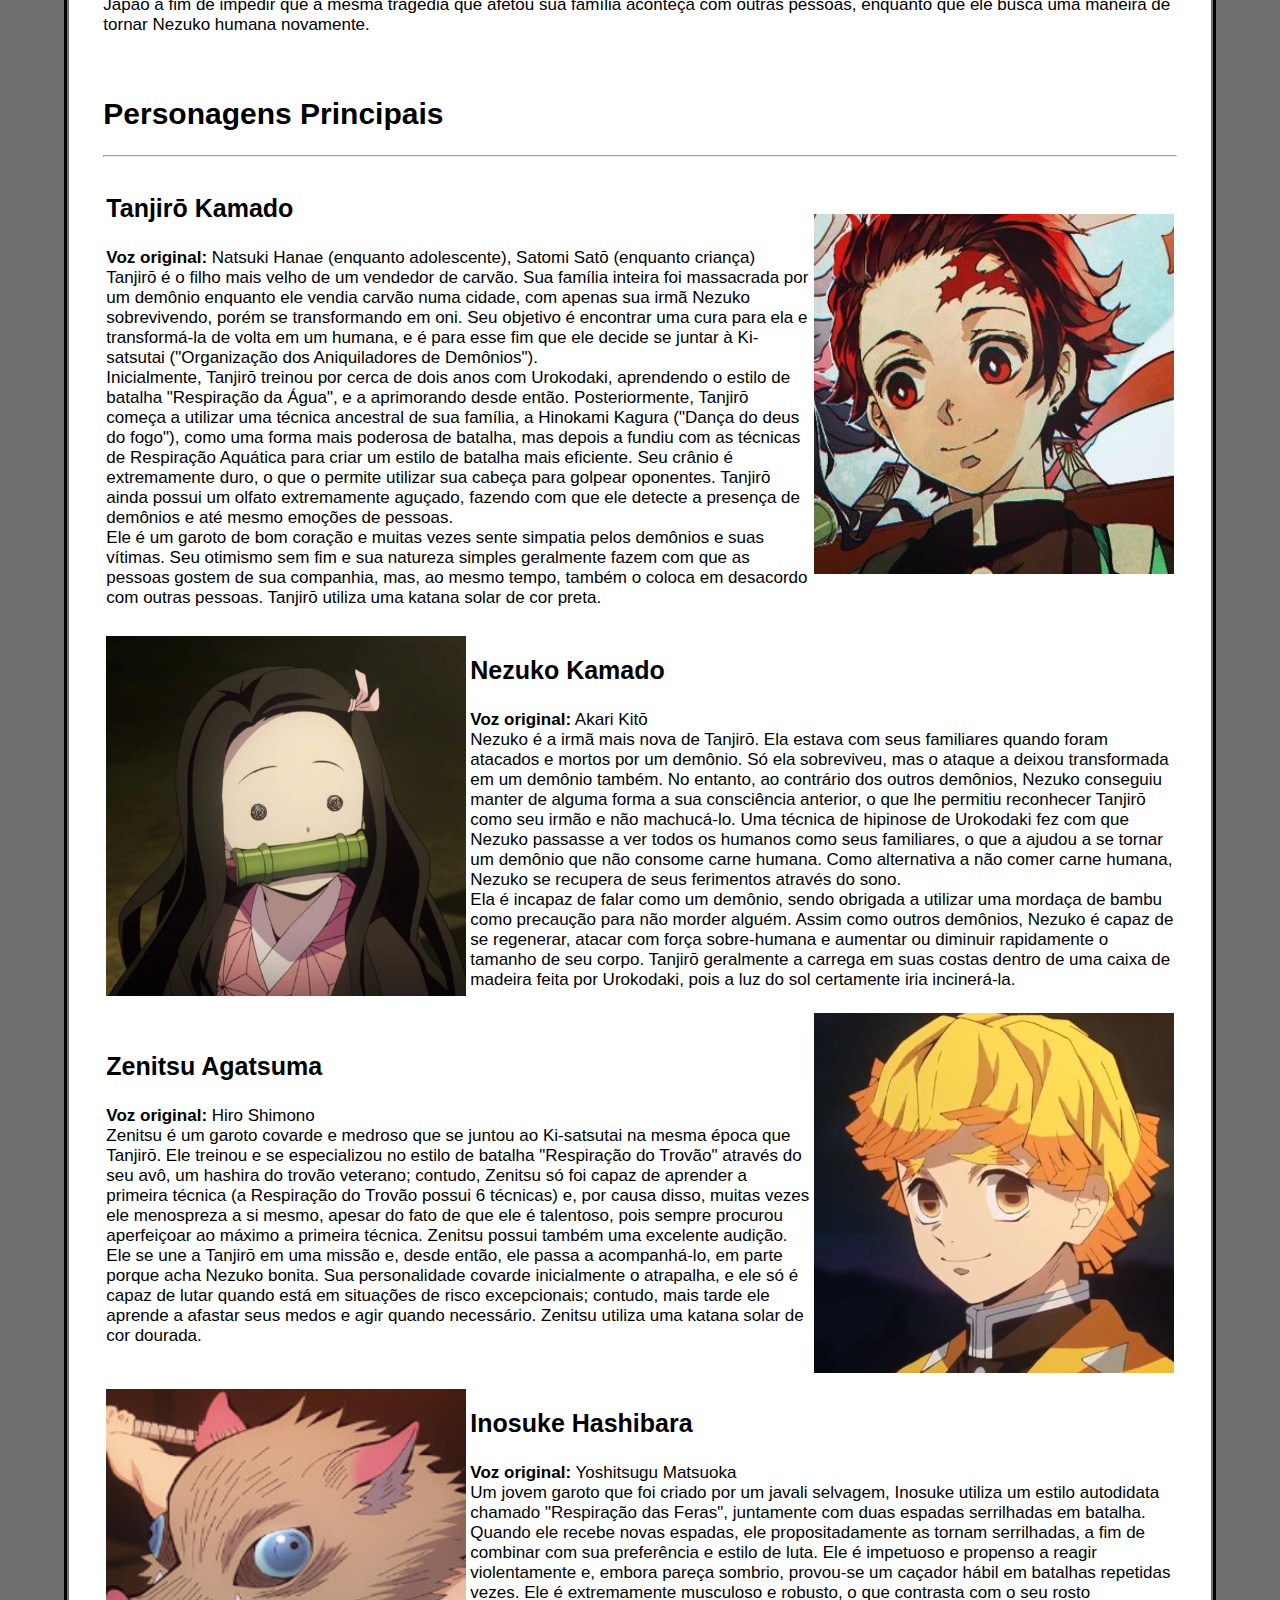
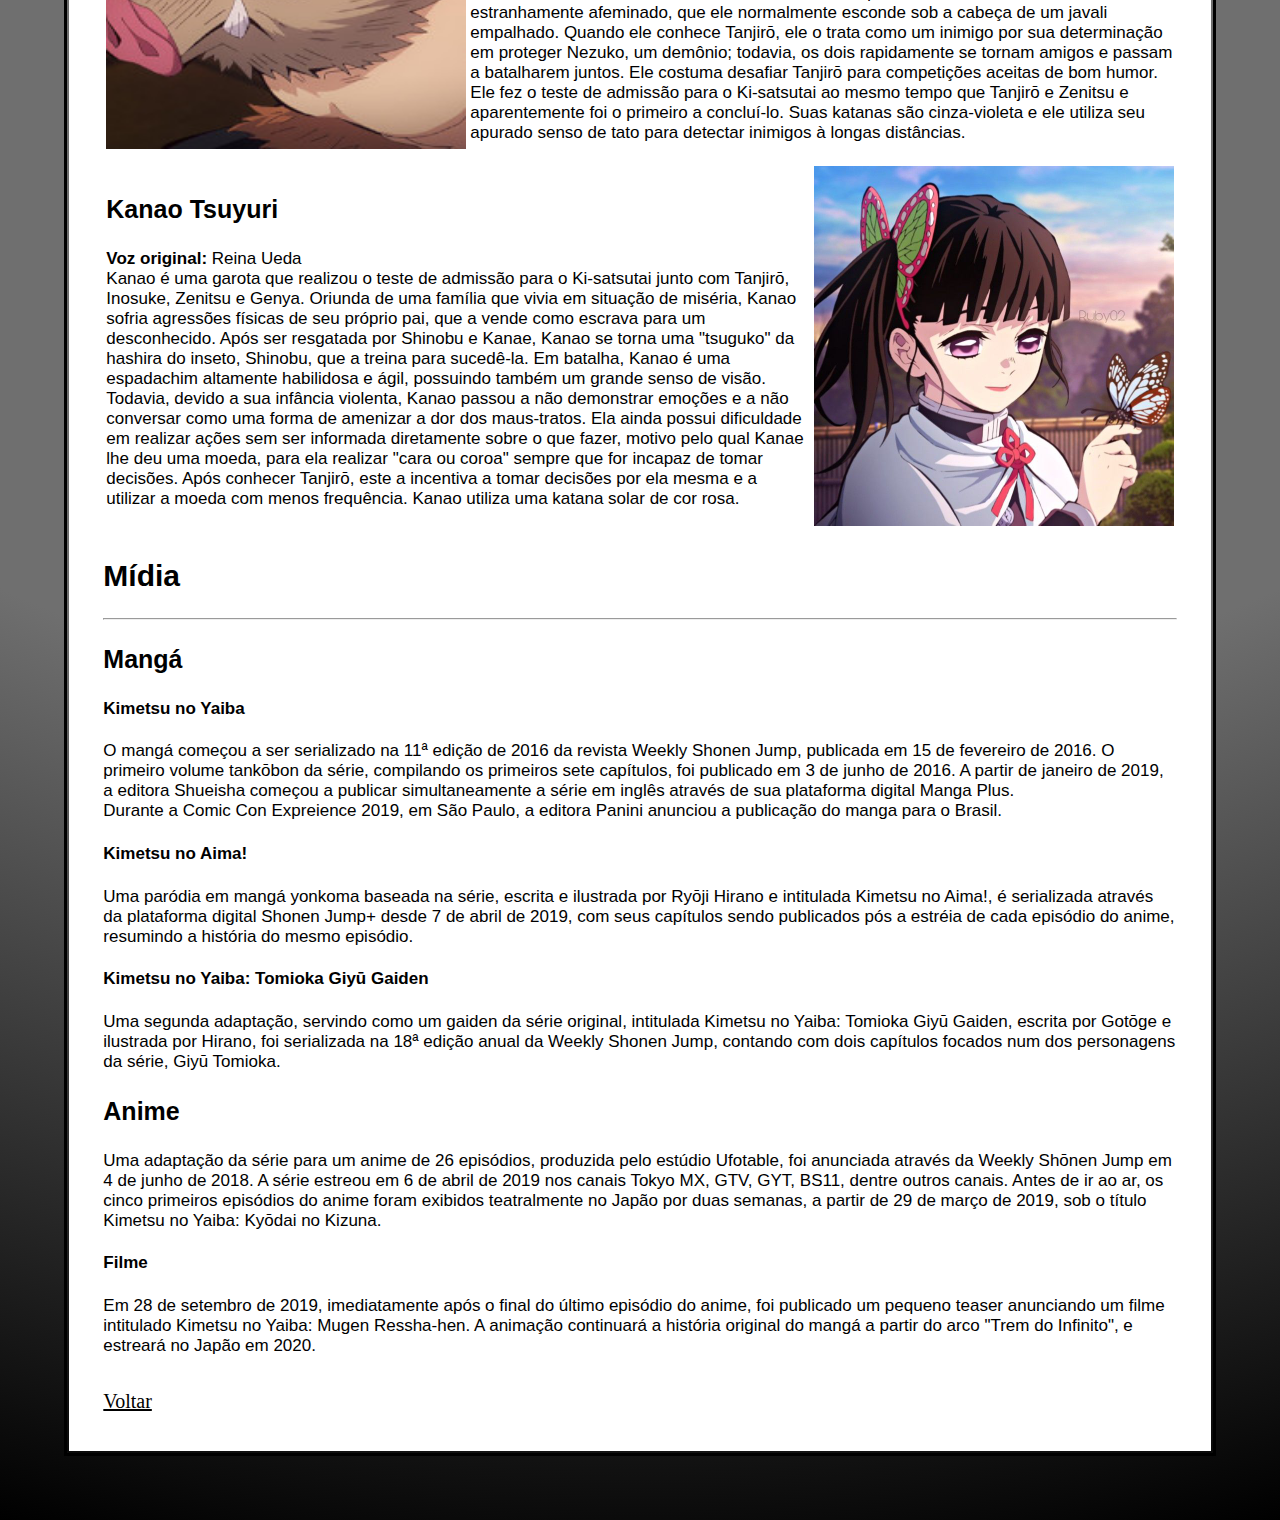
==== commit 2a5c5fde: "FINISH HIM" ====
--- a/index.html
+++ b/index.html
@@ -13,27 +13,27 @@
         <audio autoplay controls loop>
             <source src="musica/musiquinha.mp3" type="audio/mp3">
         </audio>
-        <div class="imagemfundo">  
+        <header class="imagemfundo">  
             <img src="imagens_principal/menu.jpeg" width="100%">
-        </div>
+        </header>
 
 
-            <div class="corpo">
+            <section class="corpo">
                     <h1 id="voltar">Wiki</h1>
-                    <div class="fundomenu">
-                        <div class="menu">
+                    <nav class="fundomenu">
+                        <nav class="menu">
                             <a href="index.html"> Início</a> | 
                             <a href="galeria.html"> Galeria</a> |
                             <a href="cadastro.html"> Cadastro</a>
-                        </div>
-                     </div> 
+                        </nav>
+                    </nav> 
         
 
 
 
 
 
-    <div class="fundotexto">
+    <article class="fundotexto">
         <div class="texto"><br>
         <h2>Kimetsu no Yaiba</h2>
         <hr>
@@ -121,7 +121,7 @@
 
             <table>
                 <tr>
-                    <td>
+                    <td class="direita">
                         <img src="imagens_principal/inosuke.jpg" class="imgt" >
                     </td>
                     <td  class="pt">
@@ -163,12 +163,11 @@
                 
                 <h4>Filme</h4>
                 <p>Em 28 de setembro de 2019, imediatamente após o final do último episódio do anime, foi publicado um pequeno teaser anunciando um filme intitulado Kimetsu no Yaiba: Mugen Ressha-hen. A animação continuará a história original do mangá a partir do arco "Trem do Infinito", e estreará no Japão em 2020.</p>
-
-                <u><p style="font-size:20px;"><a href="#voltar" style="color:black;">Voltar</a></p></u><br>
-
-
-            </div>
-        </div>
-    </div>
+                </div>
+                <footer>
+                <u><p style="font-size:20px; margin-left:3%"><a href="#voltar" style="color:black;">Voltar</a></p></u><br>
+                </footer>
+            </article>
+            </section>
 </body>
 </html>--- a/style.css
+++ b/style.css
@@ -81,8 +81,7 @@
 }
 .esquerda{
     text-align:left;
-
-}
+    }
 h3{
     font-size:25px;
 }
